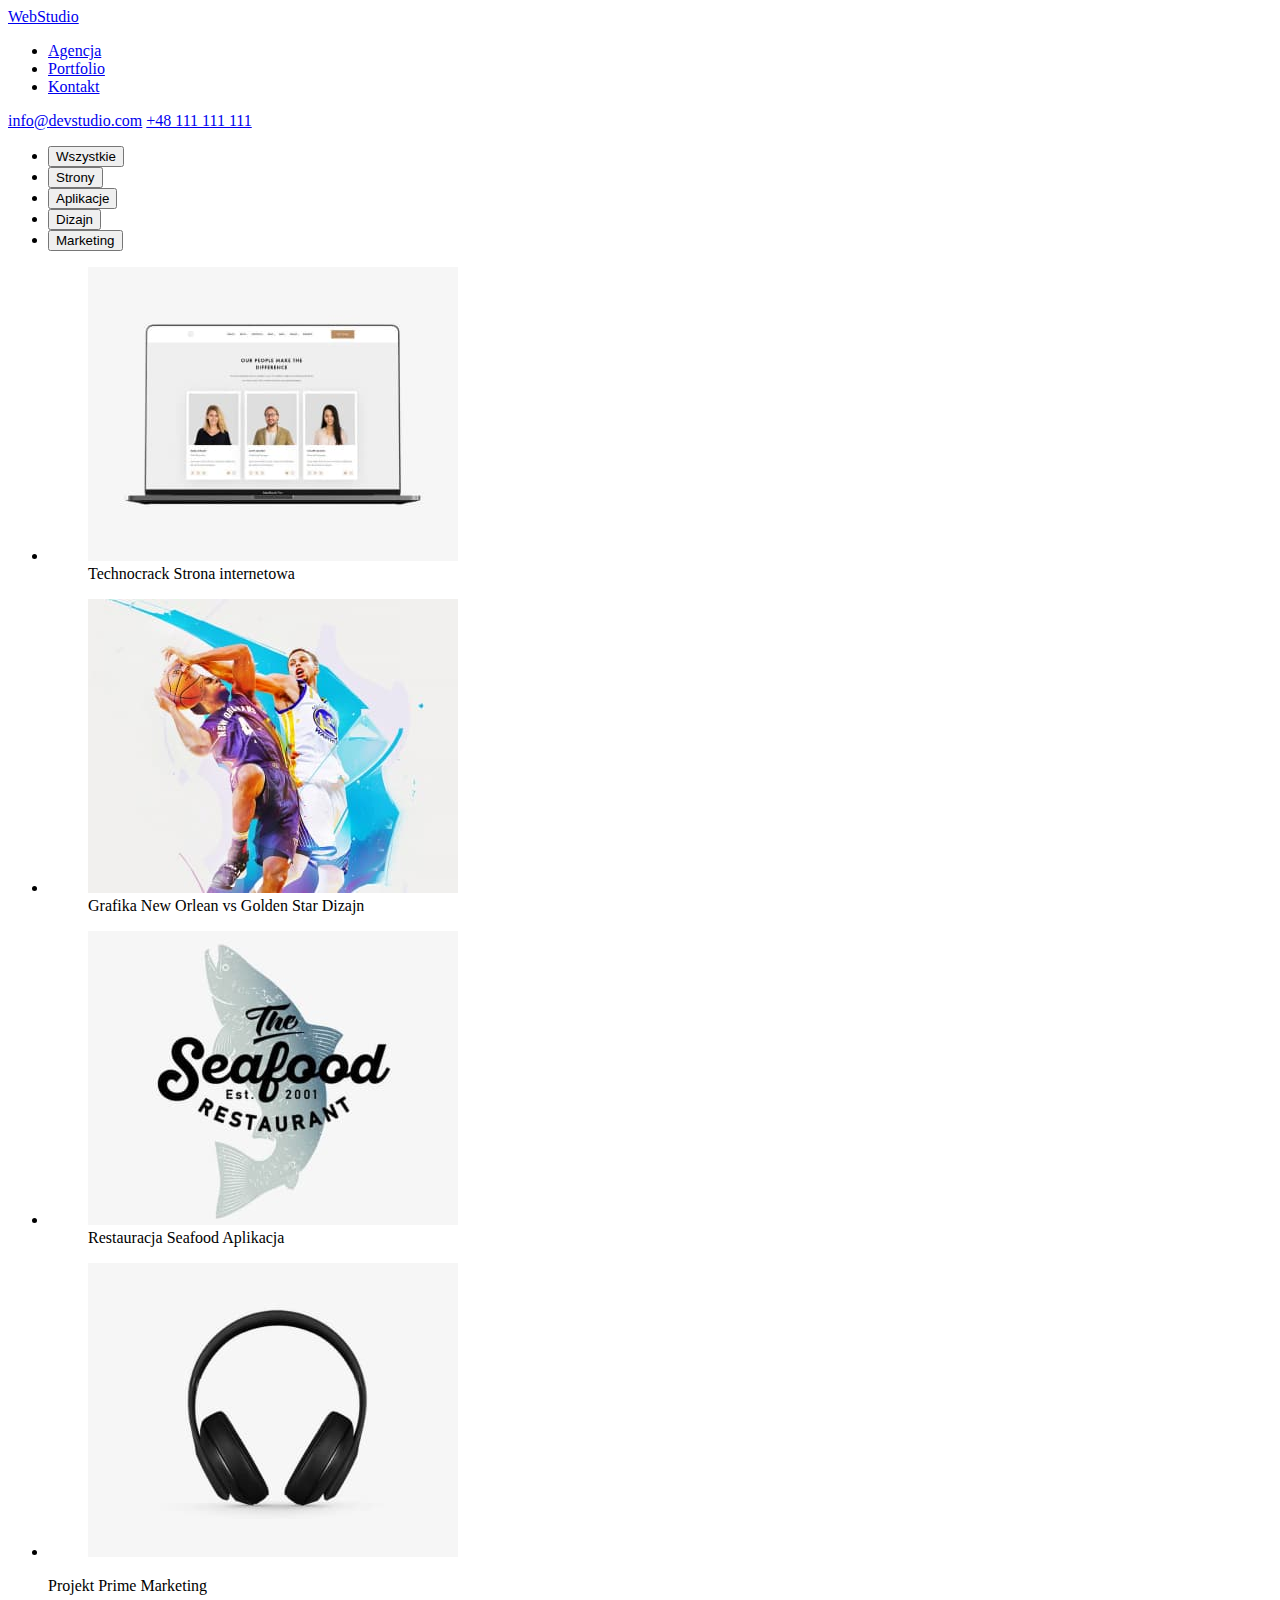
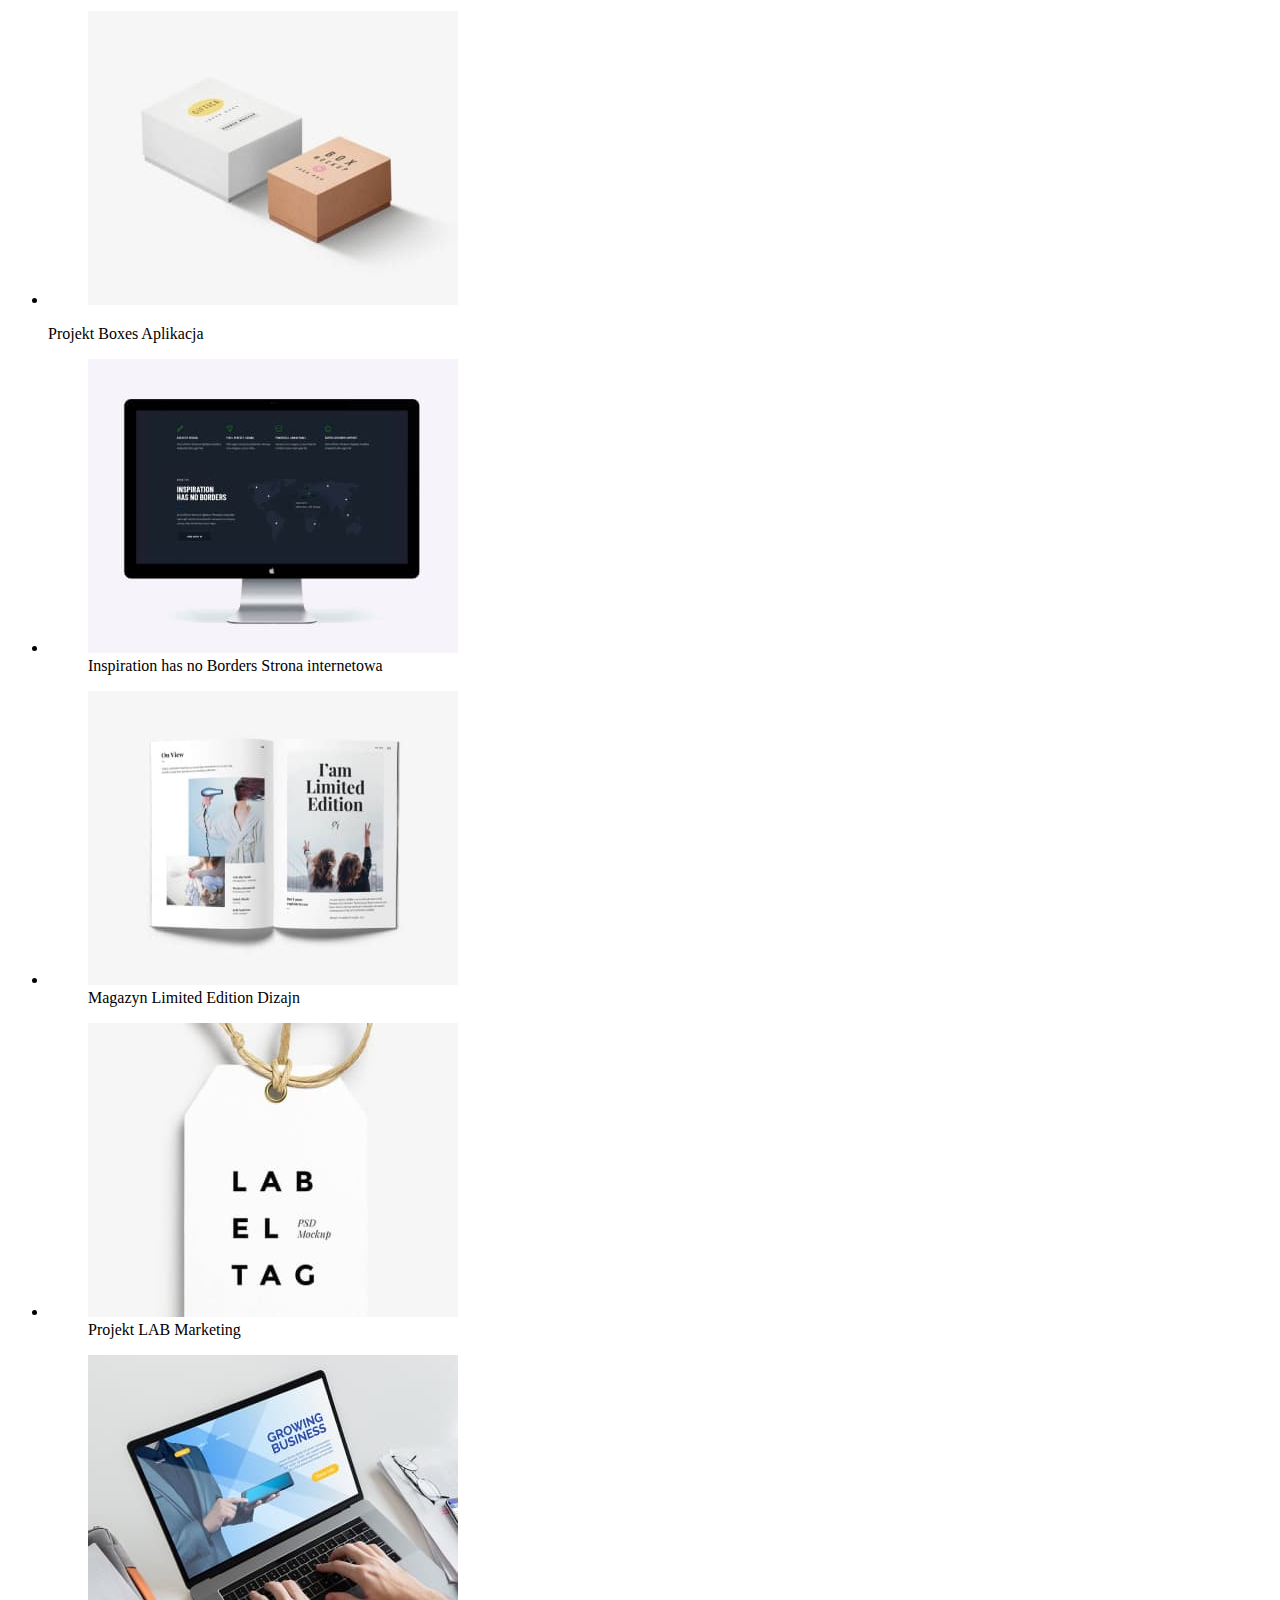
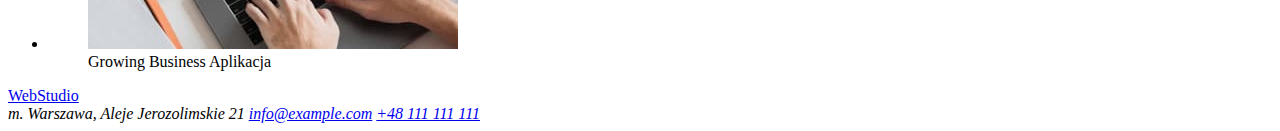
==== portfolio.html @ 3d3dbe0a "Update portfolio.html" ====
<!DOCTYPE html>
<html lang="pl">
    <head>
        <meta charset="utf-8" />
        <title>WebStudio</title>
    </head>
    <body>
        <header>
            <a href="studio.html">WebStudio</a>
            <nav>
                <ul>
                    <li><a href="#">Agencja</a></li>
                    <li><a href="portfolio.html">Portfolio</a></li>
                    <li><a href="#">Kontakt</a></li>
                </ul>
            </nav>
            <a href="mailto:info@devstudio.com">info@devstudio.com</a>
            <a href="tel:48111111111">+48 111 111 111</a>
        </header>
        <main>
            <section>
                <ul>
                    <li>
                        <button type="button">Wszystkie</button>
                    </li>
                    <li>
                        <button type="button">Strony</button>
                    </li>
                    <li>
                        <button type="button">Aplikacje</button>
                    </li>
                    <li>
                        <button type="button">Dizajn</button>
                    </li>
                    <li>
                        <button type="button">Marketing</button>
                    </li>
                </ul>
            </section>
            <section>
                <ul>
                    <li>
                        <figure>
                            <img
                                src="main/images/technocrack.jpg"
                                alt="laptop with an open website"
                                width="370px"
                                height="294px"
                            />
                            <figcaption>
                                <span>Technocrack</span>
                                <span>Strona internetowa</span>
                            </figcaption>
                        </figure>
                    </li>
                    <li>
                        <figure>
                            <img
                                src="main/images/new-orlean.jpg"
                                alt="two men playing basketball"
                                width="370px"
                                height="294px"
                            />
                            <figcaption>
                                <span>Grafika New Orlean vs Golden Star</span>
                                <span>Dizajn</span>
                            </figcaption>
                        </figure>
                    </li>
                    <li>
                        <figure>
                            <img
                                src="main/images/restaurant-seafood.jpg"
                                alt="logo with fish of seafood restaurant"
                                width="370px"
                                height="294px"
                            />
                            <figcaption>
                                <span>Restauracja Seafood</span>
                                <span>Aplikacja</span>
                            </figcaption>
                        </figure>
                    </li>
                    <li>
                        <figure>
                            <img
                                src="main/images/project-prime.jpg"
                                alt="earphones"
                                width="370px"
                                height="294px"
                            />
                        </figure>
                        <figcaption>
                            <span>Projekt Prime</span>
                            <span>Marketing</span>
                        </figcaption>
                    </li>
                    <li>
                        <figure>
                            <img
                                src="main/images/project-boxes.jpg"
                                alt="smaller and larger box"
                                width="370px"
                                height="294px"
                            />
                        </figure>
                        <figcaption>
                            <span>Projekt Boxes</span>
                            <span>Aplikacja</span>
                        </figcaption>
                    </li>
                    <li>
                        <figure>
                            <img
                                src="main/images/inspiration.jpg"
                                alt="computer monitor with an open web page"
                                width="370px"
                                height="294px"
                            />
                            <figcaption>
                                <span>Inspiration has no Borders</span>
                                <span>Strona internetowa</span>
                            </figcaption>
                        </figure>
                    </li>
                    <li>
                        <figure>
                            <img
                                src="main/images/magazine.jpg"
                                alt="newspaper of the limited edition"
                                width="370px"
                                height="294px"
                            />
                            <figcaption>
                                <span>Magazyn Limited Edition</span>
                                <span>Dizajn</span>
                            </figcaption>
                        </figure>
                    </li>
                    <li>
                        <figure>
                            <img
                                src="main/images/project-lab.jpg"
                                alt="paper pendant with a string"
                                width="370px"
                                height="294px"
                            />
                            <figcaption>
                                <span>Projekt LAB</span>
                                <span>Marketing</span>
                            </figcaption>
                        </figure>
                    </li>
                    <li>
                        <figure>
                            <img
                                src="main/images/growing-business.jpg"
                                alt="fingers typing on laptop keyboard"
                                width="370px"
                                height="294px"
                            />
                            <figcaption>
                                <span>Growing Business</span>
                                <span>Aplikacja</span>
                            </figcaption>
                        </figure>
                    </li>
                </ul>
            </section>
        </main>
        <footer>
            <a href="studio.html">WebStudio</a>
            <address>
                <span>m. Warszawa, Aleje Jerozolimskie 21</span>
                <a href="mailto:info@example.com">info@example.com</a>
                <a href="tel:48111111111">+48 111 111 111</a>
            </address>
        </footer>
    </body>
</html>
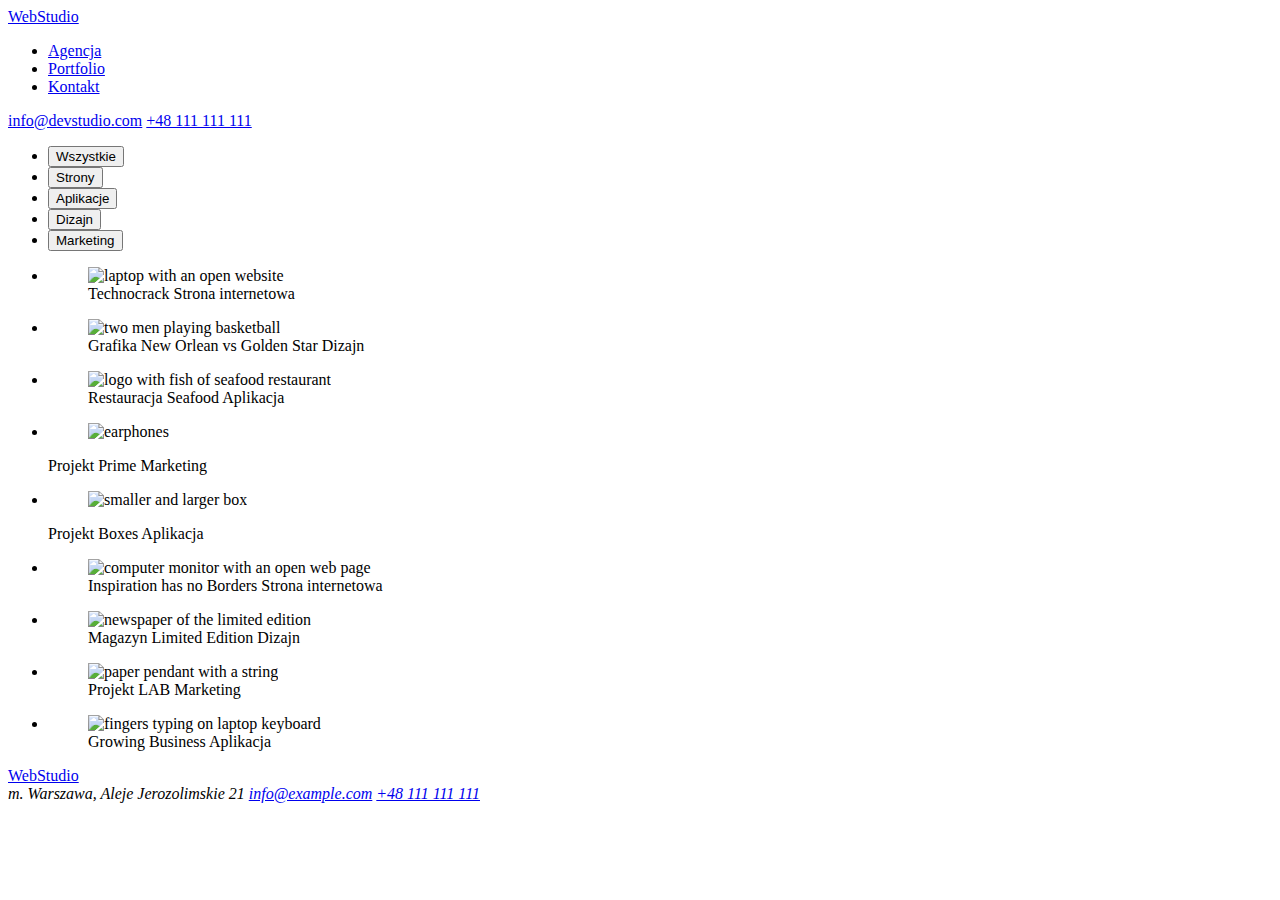
==== commit 5d7726e8: "I made a correction in src" ====
--- a/portfolio.html
+++ b/portfolio.html
@@ -42,7 +42,7 @@
                     <li>
                         <figure>
                             <img
-                                src="main/images/technocrack.jpg"
+                                src="./images/technocrack.jpg"
                                 alt="laptop with an open website"
                                 width="370px"
                                 height="294px"
@@ -56,7 +56,7 @@
                     <li>
                         <figure>
                             <img
-                                src="main/images/new-orlean.jpg"
+                                src="./images/new-orlean.jpg"
                                 alt="two men playing basketball"
                                 width="370px"
                                 height="294px"
@@ -70,7 +70,7 @@
                     <li>
                         <figure>
                             <img
-                                src="main/images/restaurant-seafood.jpg"
+                                src="./images/restaurant-seafood.jpg"
                                 alt="logo with fish of seafood restaurant"
                                 width="370px"
                                 height="294px"
@@ -84,7 +84,7 @@
                     <li>
                         <figure>
                             <img
-                                src="main/images/project-prime.jpg"
+                                src="./images/project-prime.jpg"
                                 alt="earphones"
                                 width="370px"
                                 height="294px"
@@ -98,7 +98,7 @@
                     <li>
                         <figure>
                             <img
-                                src="main/images/project-boxes.jpg"
+                                src="./images/project-boxes.jpg"
                                 alt="smaller and larger box"
                                 width="370px"
                                 height="294px"
@@ -112,7 +112,7 @@
                     <li>
                         <figure>
                             <img
-                                src="main/images/inspiration.jpg"
+                                src="./images/inspiration.jpg"
                                 alt="computer monitor with an open web page"
                                 width="370px"
                                 height="294px"
@@ -126,7 +126,7 @@
                     <li>
                         <figure>
                             <img
-                                src="main/images/magazine.jpg"
+                                src="./images/magazine.jpg"
                                 alt="newspaper of the limited edition"
                                 width="370px"
                                 height="294px"
@@ -140,7 +140,7 @@
                     <li>
                         <figure>
                             <img
-                                src="main/images/project-lab.jpg"
+                                src="./images/project-lab.jpg"
                                 alt="paper pendant with a string"
                                 width="370px"
                                 height="294px"
@@ -154,7 +154,7 @@
                     <li>
                         <figure>
                             <img
-                                src="main/images/growing-business.jpg"
+                                src="./images/growing-business.jpg"
                                 alt="fingers typing on laptop keyboard"
                                 width="370px"
                                 height="294px"
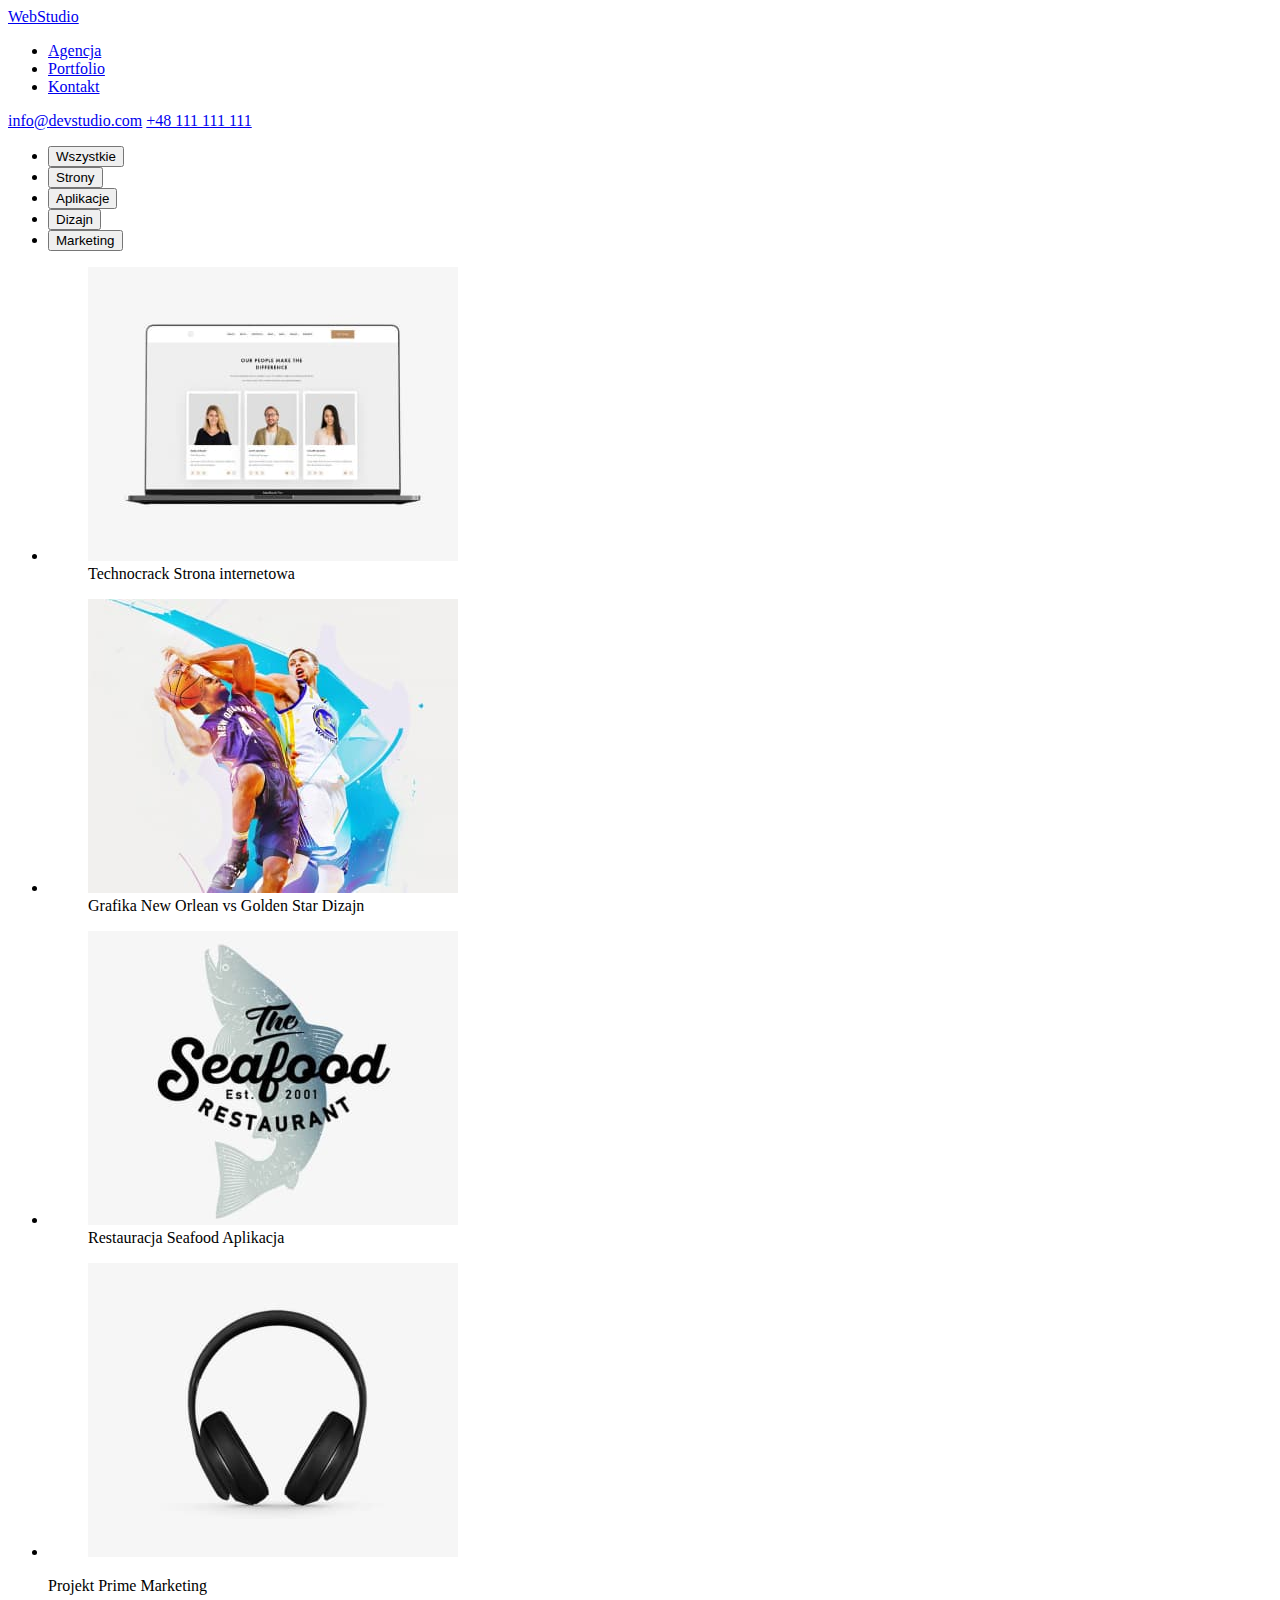
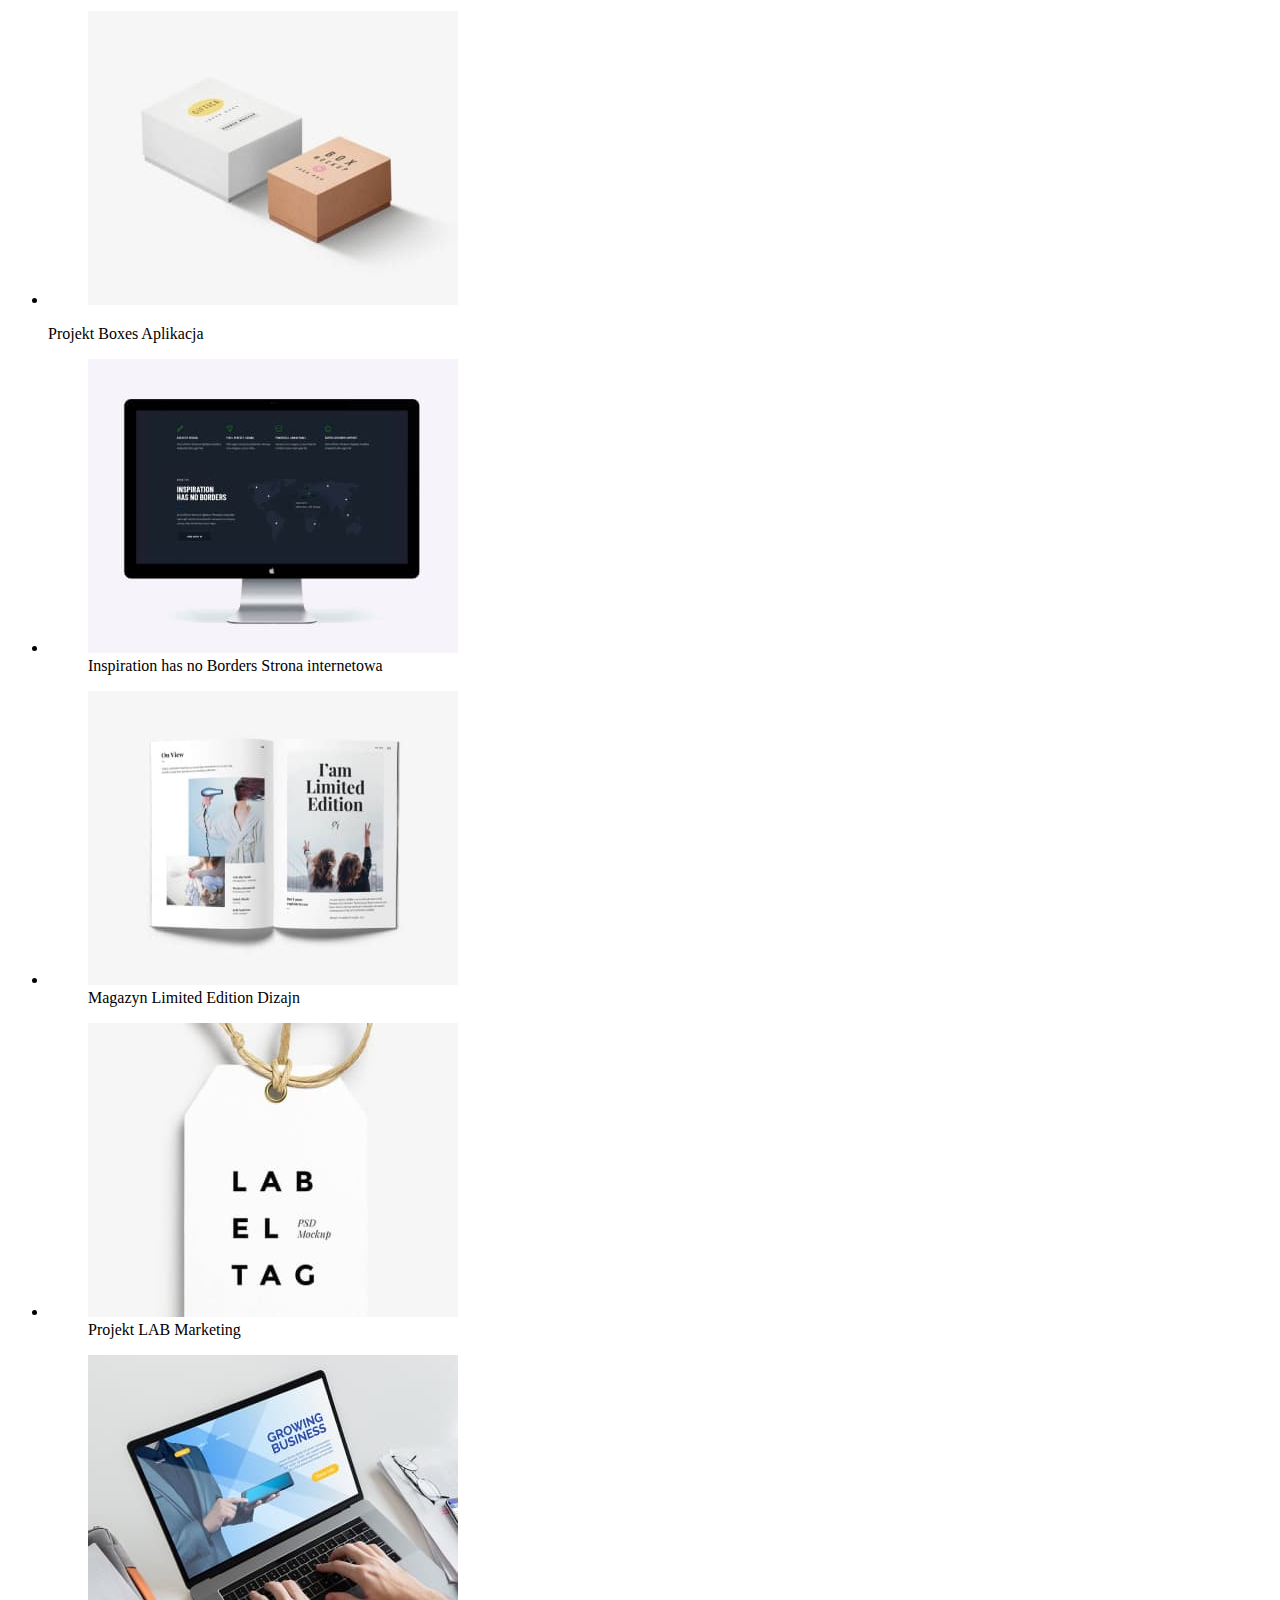
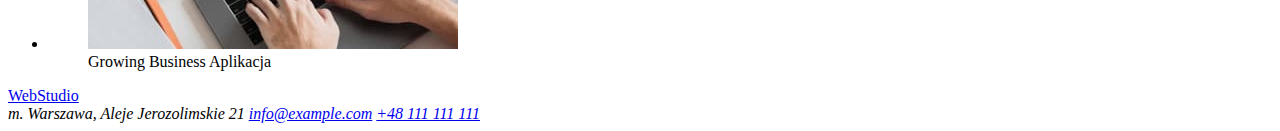
==== commit 253aa88f: "I've changed a name of html" ====
--- a/portfolio.html
+++ b/portfolio.html
@@ -6,7 +6,7 @@
     </head>
     <body>
         <header>
-            <a href="studio.html">WebStudio</a>
+            <a href="index.html">WebStudio</a>
             <nav>
                 <ul>
                     <li><a href="#">Agencja</a></li>
@@ -169,7 +169,7 @@
             </section>
         </main>
         <footer>
-            <a href="studio.html">WebStudio</a>
+            <a href="index.html">WebStudio</a>
             <address>
                 <span>m. Warszawa, Aleje Jerozolimskie 21</span>
                 <a href="mailto:info@example.com">info@example.com</a>
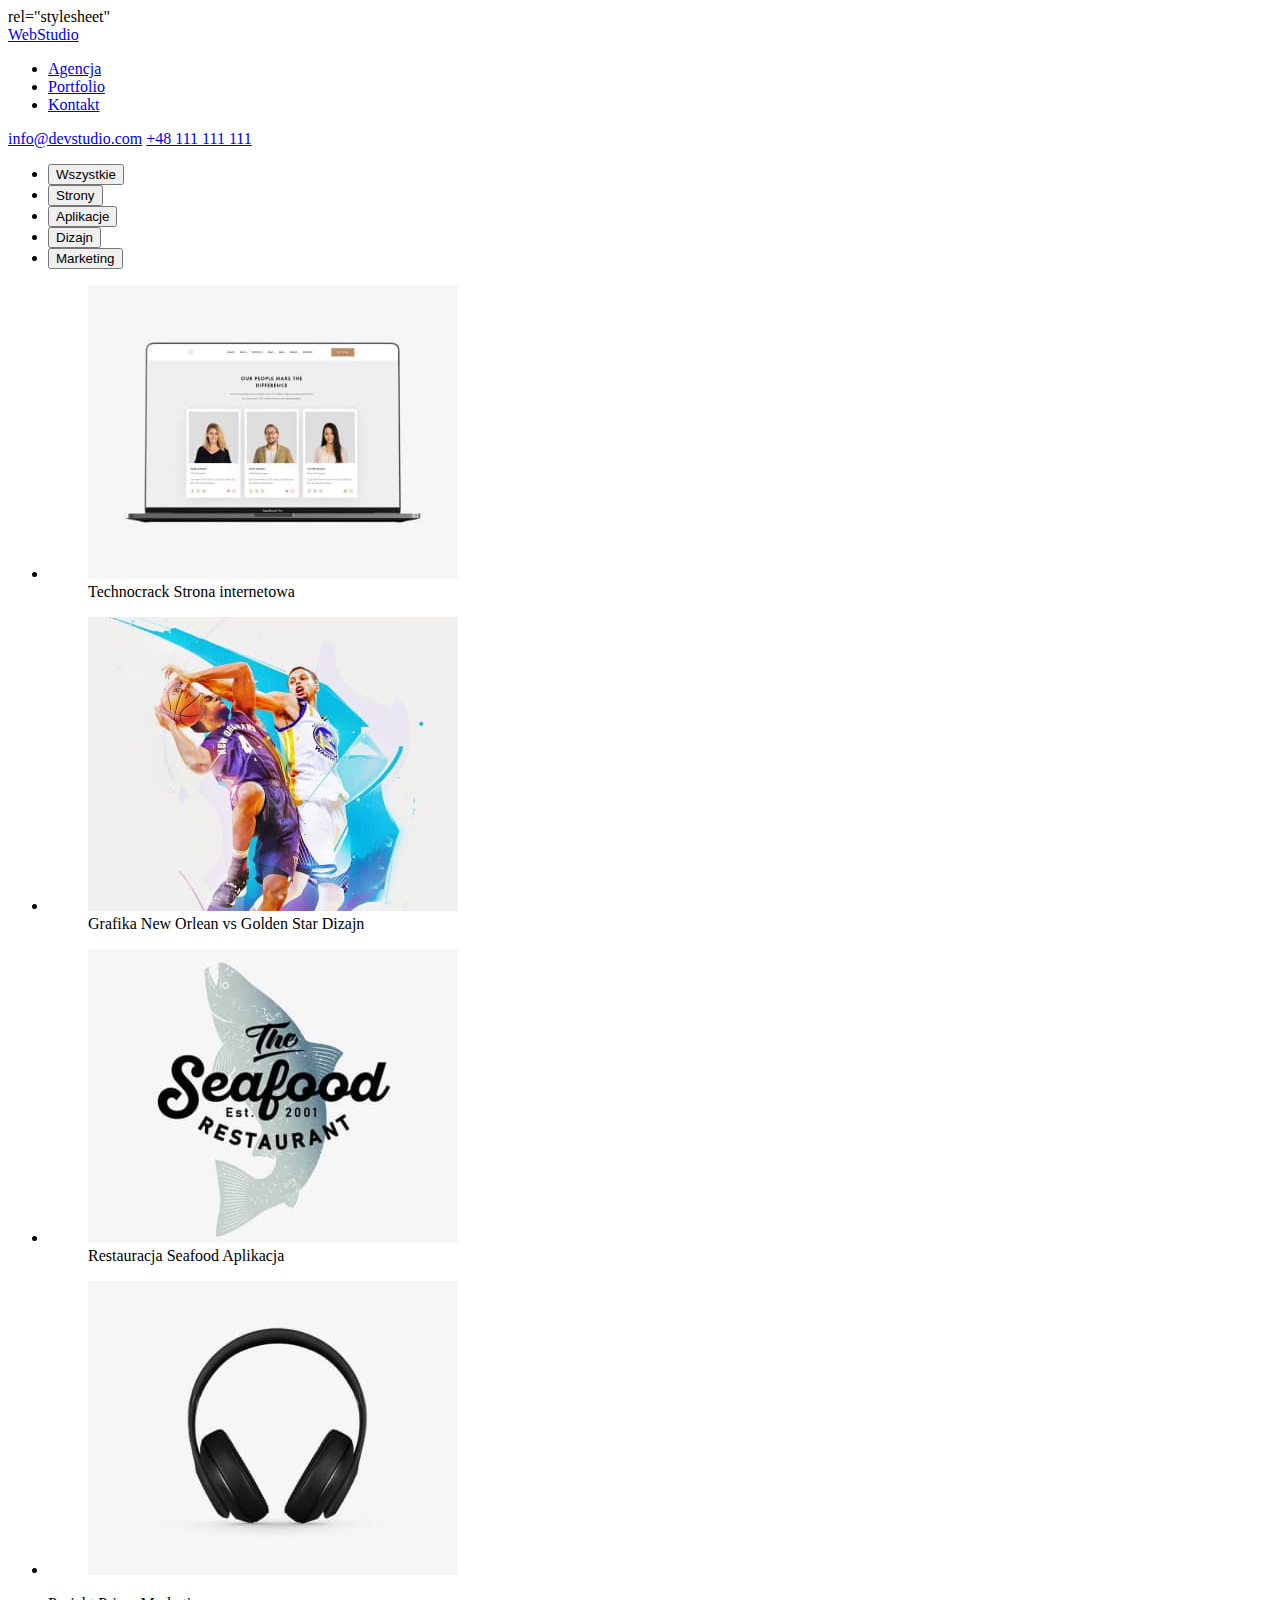
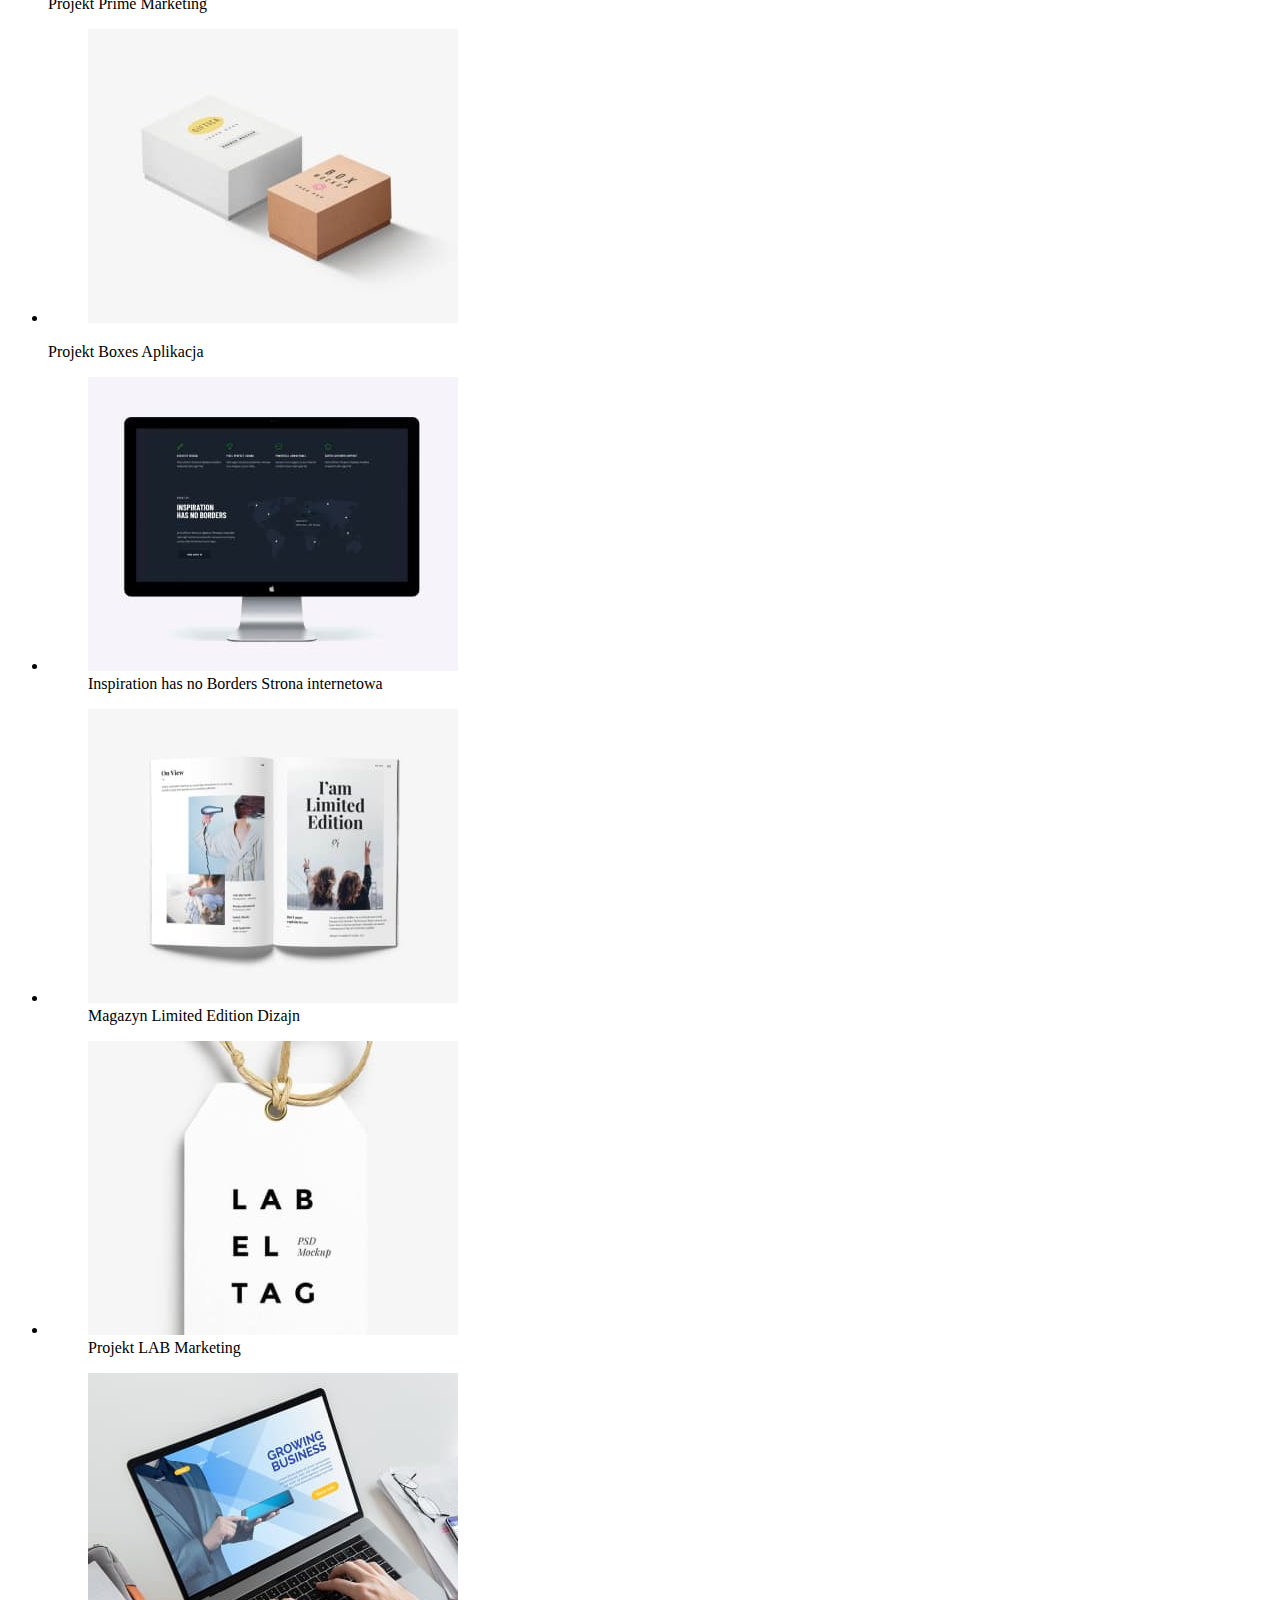
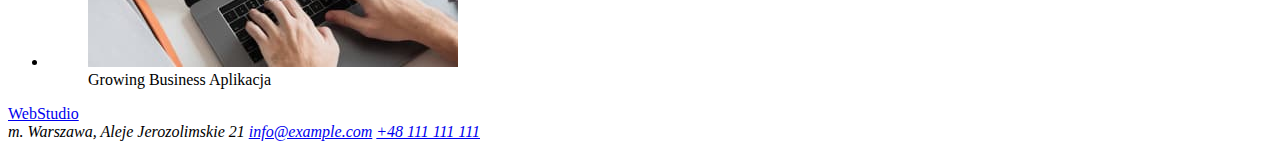
==== commit 3f63524c: "Added classes" ====
--- a/portfolio.html
+++ b/portfolio.html
@@ -3,10 +3,17 @@
     <head>
         <meta charset="utf-8" />
         <title>WebStudio</title>
+        <link rel="stylesheet" href="./css/styles.css" type="text/css" />
+        <link rel="preconnect" href="https://fonts.googleapis.com" />
+        <link rel="preconnect" href="https://fonts.gstatic.com" crossorigin />
+        <link
+            href="https://fonts.googleapis.com/css2?family=Raleway:wght@700&family=Roboto&display=swap"
+        />
+        rel="stylesheet"
     </head>
     <body>
         <header>
-            <a href="index.html">WebStudio</a>
+            <a href="#">WebStudio</a>
             <nav>
                 <ul>
                     <li><a href="#">Agencja</a></li>
@@ -169,7 +176,7 @@
             </section>
         </main>
         <footer>
-            <a href="index.html">WebStudio</a>
+            <a href="#">WebStudio</a>
             <address>
                 <span>m. Warszawa, Aleje Jerozolimskie 21</span>
                 <a href="mailto:info@example.com">info@example.com</a>
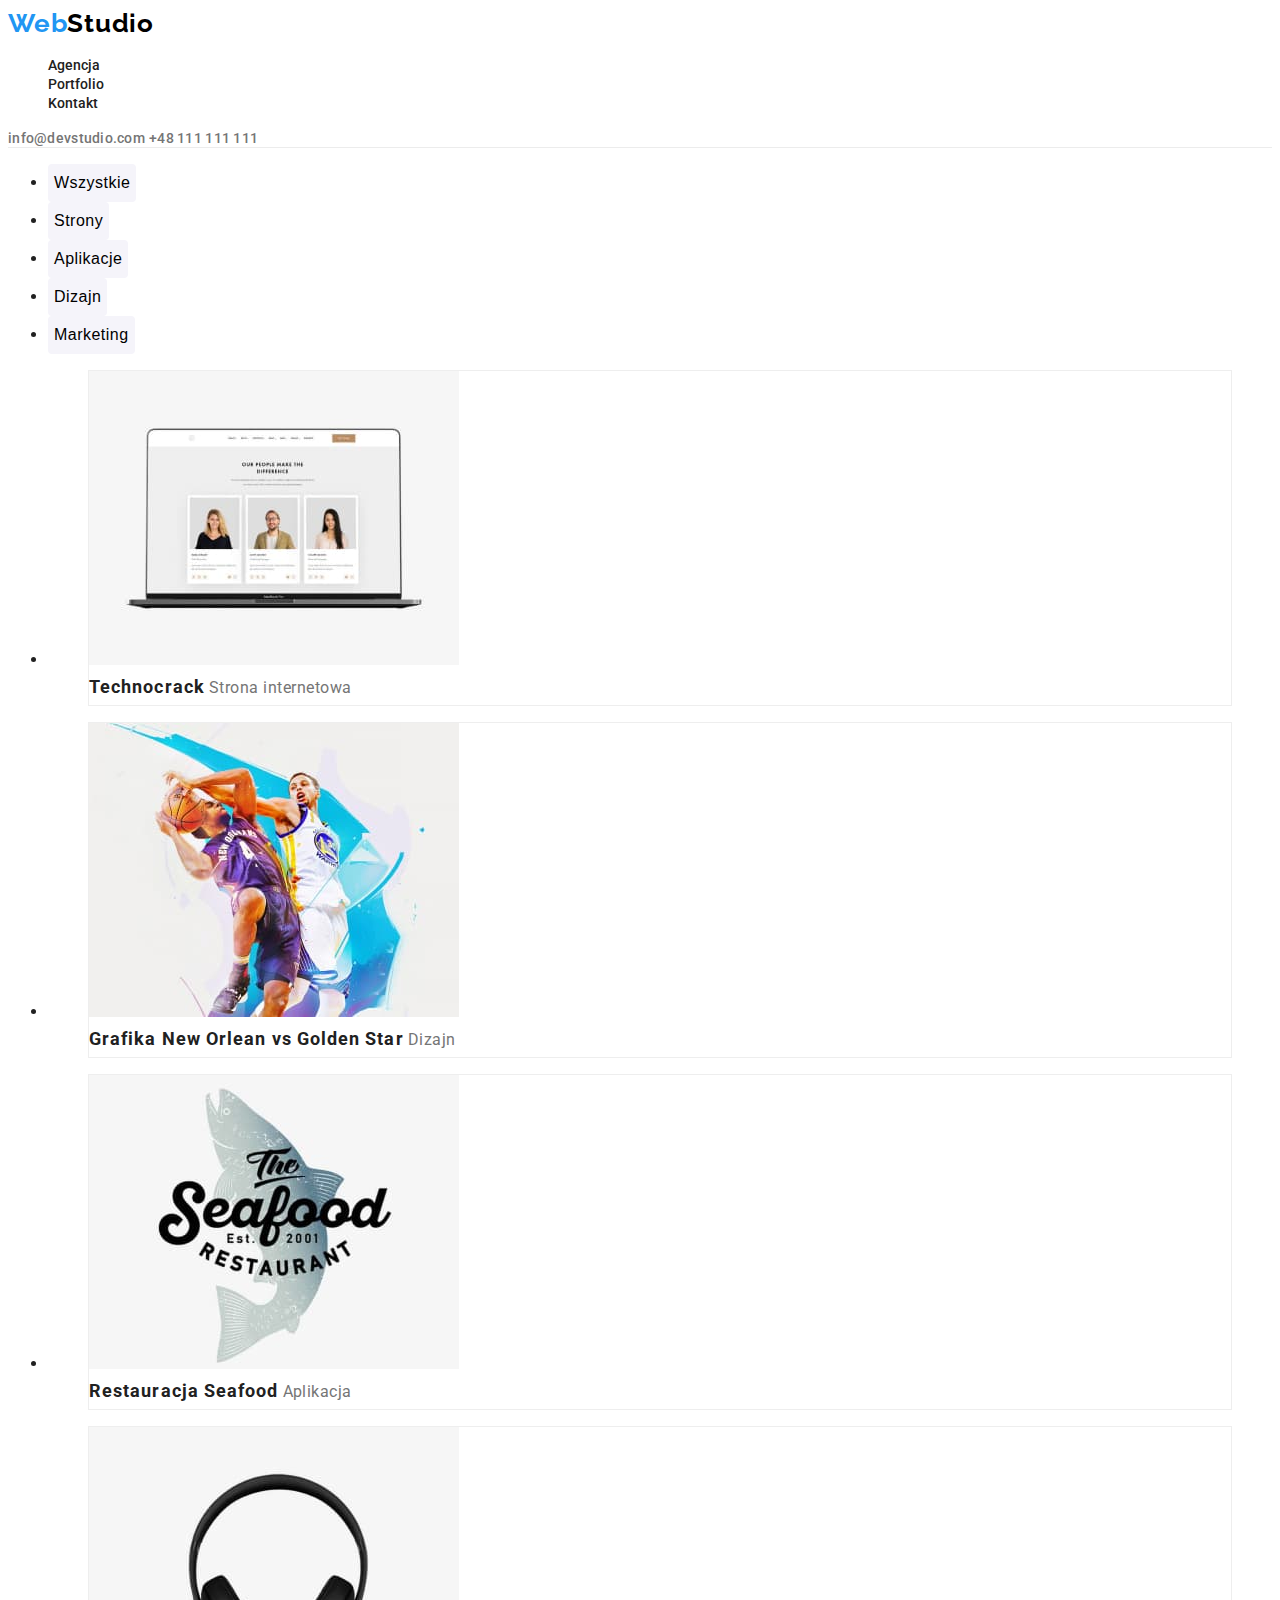
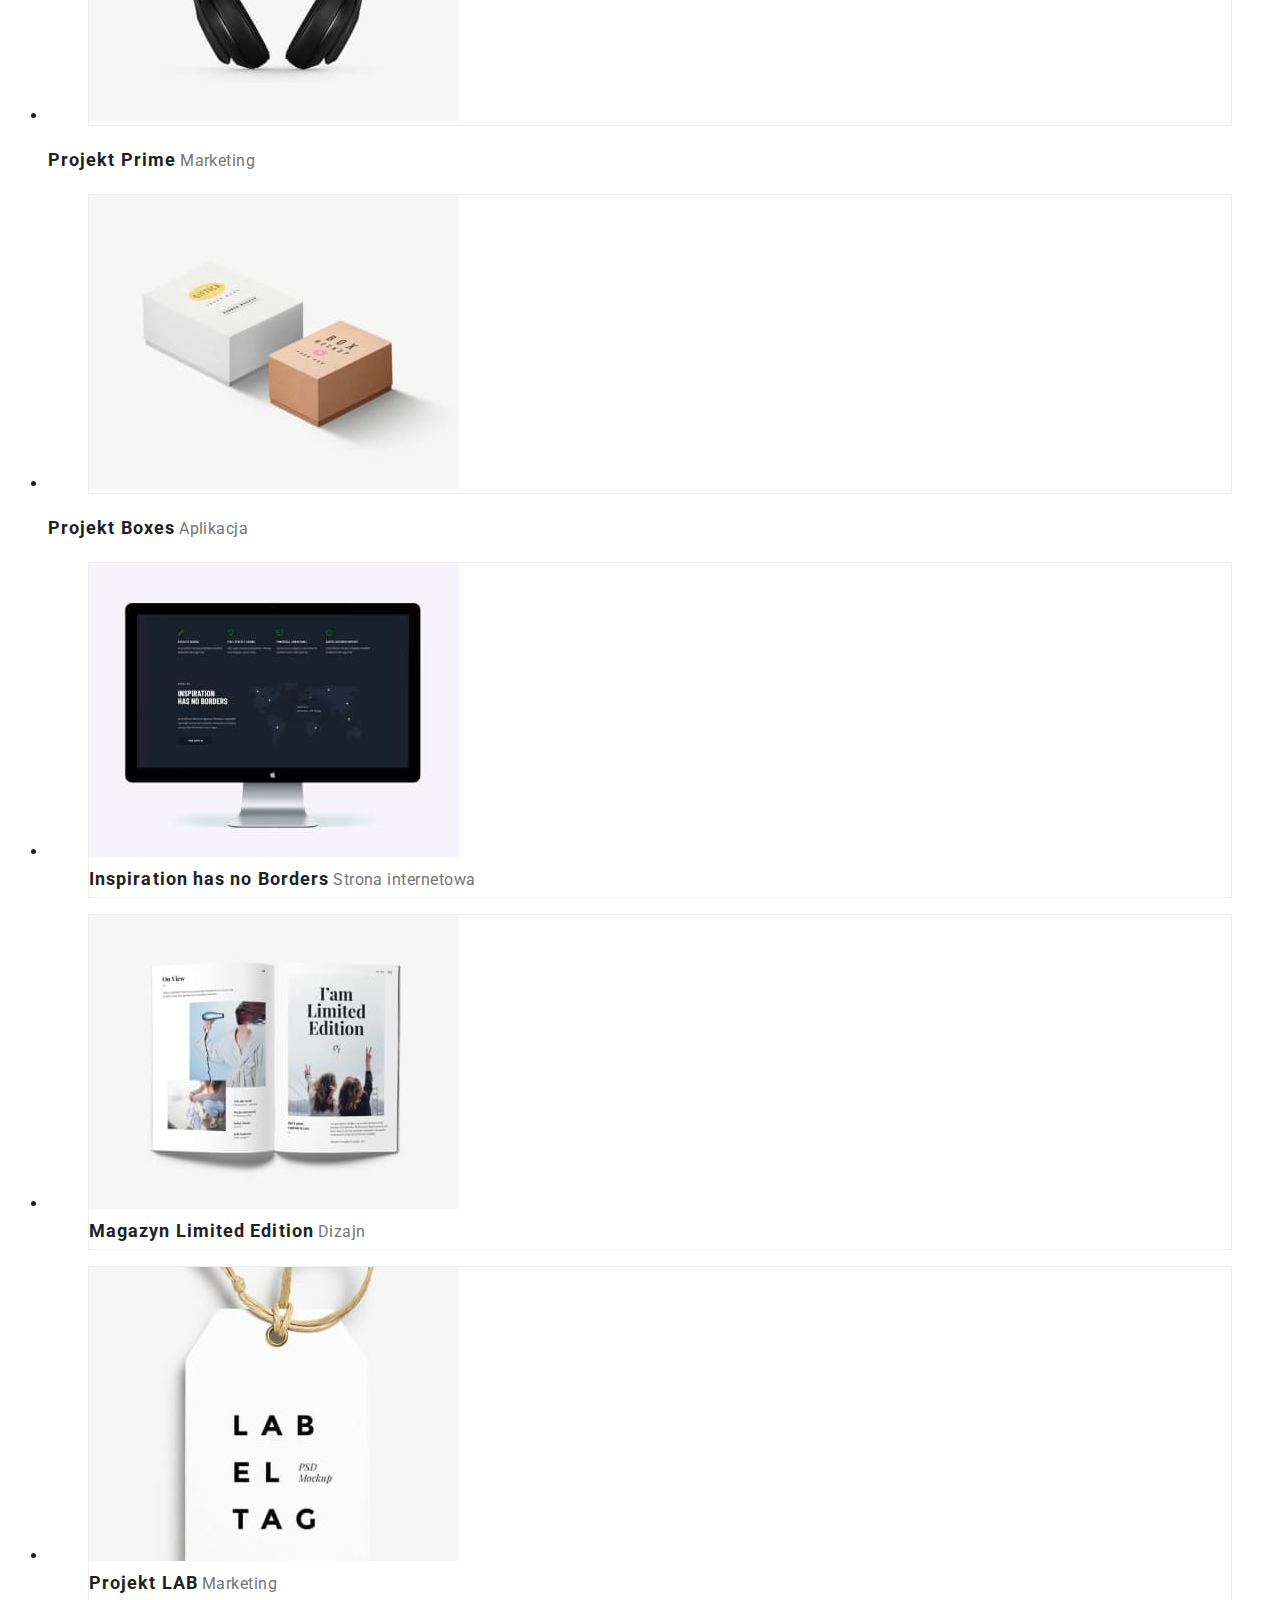
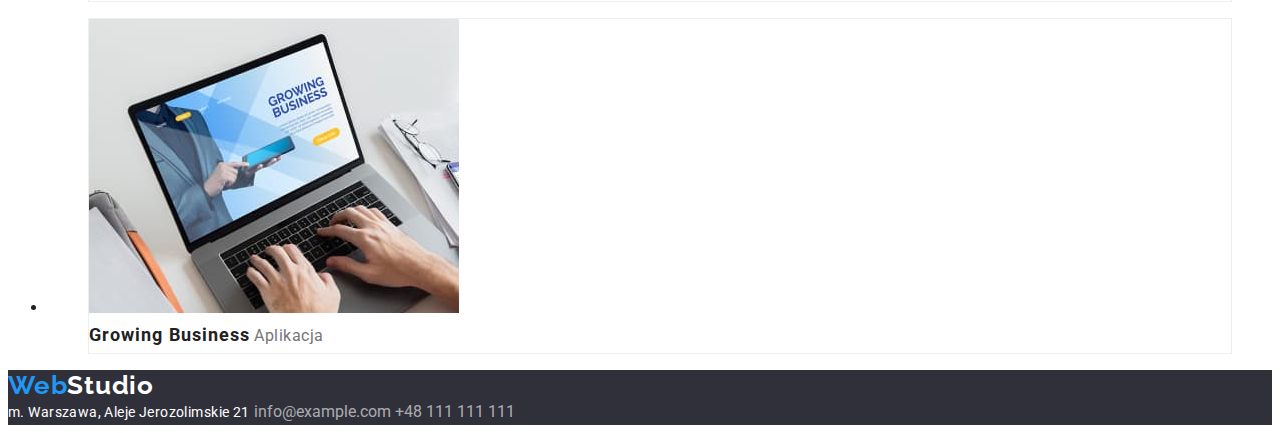
==== commit cf739da7: "Added classes in portfolio.html" ====
--- a/portfolio.html
+++ b/portfolio.html
@@ -7,47 +7,63 @@
         <link rel="preconnect" href="https://fonts.googleapis.com" />
         <link rel="preconnect" href="https://fonts.gstatic.com" crossorigin />
         <link
-            href="https://fonts.googleapis.com/css2?family=Raleway:wght@700&family=Roboto&display=swap"
+        href="https://fonts.googleapis.com/css2?family=Raleway:wght@700&family=Roboto:wght@400;500;700;900&display=swap"
+        rel="stylesheet"
         />
-        rel="stylesheet"
     </head>
     <body>
-        <header>
-            <a href="#">WebStudio</a>
+        <header class="header">
+            <a class="logo" href="index.html" title="Strona główna"
+                ><span class="logo-color">Web</span>Studio</a
+            >
             <nav>
                 <ul>
-                    <li><a href="#">Agencja</a></li>
-                    <li><a href="portfolio.html">Portfolio</a></li>
-                    <li><a href="#">Kontakt</a></li>
+                    <li>
+                        <a class="nav-link" href="index.html">Agencja</a>
+                    </li>
+                    <li>
+                        <a a class="nav-link" href="portfolio.html"
+                            >Portfolio</a
+                        >
+                    </li>
+                    <li>
+                        <a a class="nav-link" href="#">Kontakt</a>
+                    </li>
                 </ul>
             </nav>
-            <a href="mailto:info@devstudio.com">info@devstudio.com</a>
-            <a href="tel:48111111111">+48 111 111 111</a>
+            <div>
+                <a class="contact-link" href="mailto:info@devstudio.com"
+                    >info@devstudio.com</a
+                >
+                <a class="contact-link" href="tel:48111111111"
+                    >+48 111 111 111</a
+                >
+            </div>
         </header>
         <main>
             <section>
                 <ul>
                     <li>
-                        <button type="button">Wszystkie</button>
-                    </li>
-                    <li>
-                        <button type="button">Strony</button>
-                    </li>
-                    <li>
-                        <button type="button">Aplikacje</button>
-                    </li>
-                    <li>
-                        <button type="button">Dizajn</button>
-                    </li>
-                    <li>
-                        <button type="button">Marketing</button>
+                        <button type="button" class="filter-button">Wszystkie</button>
+                    </li>
+                    <li>
+                        <button type="button" class="filter-button">Strony</button>
+                    </li>
+                    <li>
+                        <button type="button" class="filter-button">Aplikacje</button>
+                    </li>
+                    <li>
+                        <button type="button" class="filter-button">Dizajn</button>
+                    </li>
+                    <li>
+                        <button type="button" class="filter-button">Marketing</button>
                     </li>
                 </ul>
             </section>
             <section>
                 <ul>
                     <li>
-                        <figure>
+                        <figure class="photo-border">
                             <img
                                 src="./images/technocrack.jpg"
                                 alt="laptop with an open website"
@@ -55,13 +71,13 @@
                                 height="294px"
                             />
                             <figcaption>
-                                <span>Technocrack</span>
-                                <span>Strona internetowa</span>
-                            </figcaption>
-                        </figure>
-                    </li>
-                    <li>
-                        <figure>
+                                <span class="photo-title">Technocrack</span>
+                                <span class="photo-description">Strona internetowa</span>
+                            </figcaption>
+                        </figure>
+                    </li>
+                    <li>
+                        <figure class="photo-border">
                             <img
                                 src="./images/new-orlean.jpg"
                                 alt="two men playing basketball"
@@ -69,13 +85,13 @@
                                 height="294px"
                             />
                             <figcaption>
-                                <span>Grafika New Orlean vs Golden Star</span>
-                                <span>Dizajn</span>
-                            </figcaption>
-                        </figure>
-                    </li>
-                    <li>
-                        <figure>
+                                <span class="photo-title">Grafika New Orlean vs Golden Star</span>
+                                <span class="photo-description">Dizajn</span>
+                            </figcaption>
+                        </figure>
+                    </li>
+                    <li>
+                        <figure class="photo-border">
                             <img
                                 src="./images/restaurant-seafood.jpg"
                                 alt="logo with fish of seafood restaurant"
@@ -83,13 +99,13 @@
                                 height="294px"
                             />
                             <figcaption>
-                                <span>Restauracja Seafood</span>
-                                <span>Aplikacja</span>
-                            </figcaption>
-                        </figure>
-                    </li>
-                    <li>
-                        <figure>
+                                <span class="photo-title">Restauracja Seafood</span>
+                                <span class="photo-description">Aplikacja</span>
+                            </figcaption>
+                        </figure>
+                    </li>
+                    <li>
+                        <figure class="photo-border">
                             <img
                                 src="./images/project-prime.jpg"
                                 alt="earphones"
@@ -98,12 +114,12 @@
                             />
                         </figure>
                         <figcaption>
-                            <span>Projekt Prime</span>
-                            <span>Marketing</span>
+                            <span class="photo-title">Projekt Prime</span>
+                            <span class="photo-description">Marketing</span>
                         </figcaption>
                     </li>
                     <li>
-                        <figure>
+                        <figure class="photo-border">
                             <img
                                 src="./images/project-boxes.jpg"
                                 alt="smaller and larger box"
@@ -112,12 +128,12 @@
                             />
                         </figure>
                         <figcaption>
-                            <span>Projekt Boxes</span>
-                            <span>Aplikacja</span>
+                            <span class="photo-title">Projekt Boxes</span>
+                            <span class="photo-description">Aplikacja</span>
                         </figcaption>
                     </li>
                     <li>
-                        <figure>
+                        <figure class="photo-border">
                             <img
                                 src="./images/inspiration.jpg"
                                 alt="computer monitor with an open web page"
@@ -125,13 +141,13 @@
                                 height="294px"
                             />
                             <figcaption>
-                                <span>Inspiration has no Borders</span>
-                                <span>Strona internetowa</span>
-                            </figcaption>
-                        </figure>
-                    </li>
-                    <li>
-                        <figure>
+                                <span class="photo-title">Inspiration has no Borders</span>
+                                <span class="photo-description">Strona internetowa</span>
+                            </figcaption>
+                        </figure>
+                    </li>
+                    <li>
+                        <figure class="photo-border">
                             <img
                                 src="./images/magazine.jpg"
                                 alt="newspaper of the limited edition"
@@ -139,13 +155,13 @@
                                 height="294px"
                             />
                             <figcaption>
-                                <span>Magazyn Limited Edition</span>
-                                <span>Dizajn</span>
-                            </figcaption>
-                        </figure>
-                    </li>
-                    <li>
-                        <figure>
+                                <span class="photo-title">Magazyn Limited Edition</span>
+                                <span class="photo-description">Dizajn</span>
+                            </figcaption>
+                        </figure>
+                    </li>
+                    <li>
+                        <figure class="photo-border">
                             <img
                                 src="./images/project-lab.jpg"
                                 alt="paper pendant with a string"
@@ -153,13 +169,13 @@
                                 height="294px"
                             />
                             <figcaption>
-                                <span>Projekt LAB</span>
-                                <span>Marketing</span>
-                            </figcaption>
-                        </figure>
-                    </li>
-                    <li>
-                        <figure>
+                                <span class="photo-title">Projekt LAB</span>
+                                <span class="photo-description">Marketing</span>
+                            </figcaption>
+                        </figure>
+                    </li>
+                    <li>
+                        <figure class="photo-border">
                             <img
                                 src="./images/growing-business.jpg"
                                 alt="fingers typing on laptop keyboard"
@@ -167,20 +183,28 @@
                                 height="294px"
                             />
                             <figcaption>
-                                <span>Growing Business</span>
-                                <span>Aplikacja</span>
+                                <span class="photo-title">Growing Business</span>
+                                <span class="photo-description">Aplikacja</span>
                             </figcaption>
                         </figure>
                     </li>
                 </ul>
             </section>
         </main>
-        <footer>
-            <a href="#">WebStudio</a>
+        <footer class="footer">
+            <a class="logo-footer" href="index.html" title="Strona główna"
+                ><span class="logo-color">Web</span>Studio</a
+            >
             <address>
-                <span>m. Warszawa, Aleje Jerozolimskie 21</span>
-                <a href="mailto:info@example.com">info@example.com</a>
-                <a href="tel:48111111111">+48 111 111 111</a>
+                <span class="footer-address"
+                    >m. Warszawa, Aleje Jerozolimskie 21</span
+                >
+                <a class="address-link" href="mailto:info@example.com"
+                    >info@example.com</a
+                >
+                <a class="address-link" href="tel:48111111111"
+                    >+48 111 111 111</a
+                >
             </address>
         </footer>
     </body>
--- a/css/styles.css
+++ b/css/styles.css
@@ -0,0 +1,236 @@
+/* MAIN COLORS-COMMON*/
+:root {
+    /* Text colors */
+    --brand-color-black: #212121;
+    --brand-color-grey: #757575;
+    --brand-color-white: #fff;
+    --brand-color-blue: #2196f3;
+    /* Background colors */
+    --brand-background-light: #e5e5e5;
+    --brand-background-dark: #2f303a;
+    --brand-background-white: var(--brand-color-white);
+}
+
+/* BODY-COMMON */
+body {
+    font-family: 'Roboto', sans-serif;
+    color: var(--brand-color-black);
+}
+
+/* HEADER-COMMON */
+.header {
+    color: var(--brand-background-white);
+    border-bottom: 1px solid #ececec;
+}
+
+.logo {
+    font-family: 'Raleway', sans-serif;
+    font-weight: 700;
+    font-size: 26px;
+    line-height: 1.2;
+    letter-spacing: 0.03em;
+    text-decoration: none;
+    color: #000;
+}
+
+.logo-color {
+    color: var(--brand-color-blue);
+}
+
+.nav-link {
+    text-decoration: none;
+    font-size: 14px;
+    font-weight: 500;
+    line-height: 1.1;
+    color: var(--brand-color-black);
+}
+
+.nav-link:is(:hover, :focus, :active) {
+    color: var(--brand-color-blue);
+}
+
+.contact-link {
+    font-size: 14px;
+    line-height: 1.1;
+    font-weight: 500;
+    letter-spacing: 0.02em;
+    color: var(--brand-color-grey);
+    text-decoration: none;
+}
+
+.contact-link a:is(:hover, :focus, :active) {
+    color: var(--brand-color-blue);
+}
+
+/*INDEX.HTML*/
+
+.section-title {
+    font-size: 36px;
+    line-height: 1.2;
+    font-weight: 700;
+}
+
+/* Section main*/
+
+.top-background {
+    background-color: var(--brand-background-dark);
+    text-align: center;
+}
+
+.top-title {
+    color: var(--brand-color-white);
+    font-weight: 900;
+    font-size: 44px;
+    line-height: 1.4;
+    letter-spacing: 0.06em;
+    text-transform: uppercase;
+    text-align: center;
+}
+
+.top-button {
+    color: var(--brand-color-white);
+    background-color: var(--brand-color-blue);
+    font-style: normal;
+    font-weight: 700;
+    font-size: 16px;
+    line-height: 1.9;
+    width: 200px;
+    height: 50px;
+    box-shadow: 0px 4px 4px rgba(0, 0, 0, 0.15);
+    border-radius: 4px;
+    cursor: pointer;
+    border: none;
+}
+
+.top-button:is(:hover, :focus, :active) {
+    color: var(--brand-color-blue);
+    background-color: var(--brand-color-white);
+}
+
+/* Section content list*/
+
+.content-title {
+    font-weight: 700;
+    font-size: 14px;
+    line-height: 1.1;
+    text-transform: uppercase;
+}
+
+.content-text {
+    font-size: 14px;
+    line-height: 1.7;
+    color: var(--brand-color-grey);
+}
+
+/* Seion range of activities */
+
+.secondary-title {
+    text-align: center;
+    color: var(--brand-color-black);
+    font-weight: 700;
+    font-size: 36px;
+    line-height: 1.2;
+}
+.photo-list-primary {
+    text-align: center;
+}
+
+/* Section team */
+.team-background {
+    background-color: #f5f4fa;
+    text-align: center;
+}
+
+.team-card {
+    background-color: var(--brand-color-white);
+    box-shadow: 0px 1px 3px rgba(0, 0, 0, 0.12), 0px 1px 1px rgba(0, 0, 0, 0.14),
+        0px 2px 1px rgba(0, 0, 0, 0.2);
+    border-radius: 0px 0px 4px 4px;
+}
+
+.team-title {
+    font-weight: 500;
+    line-height: 1.2;
+    letter-spacing: 0.03em;
+}
+
+.team-text {
+    color: var(--brand-color-grey);
+    line-height: 1.2;
+    letter-spacing: 0.03em;
+}
+
+/* PORTFOLIO.HTML*/
+
+.filter-button {
+    background-color: #f5f4fa;
+    font-weight: 500;
+    font-size: 16px;
+    line-height: 1.6;
+    height: 38px;
+    letter-spacing: 0.03em;
+    cursor: pointer;
+    border: none;
+    border-radius: 4px;
+}
+
+.filter-button:is(:hover, :focus, :active) {
+    color: var(--brand-color-white);
+    background-color: var(--brand-color-blue);
+    box-shadow: 0px 3px 1px rgba(0, 0, 0, 0.1), 0px 1px 2px rgba(0, 0, 0, 0.08),
+        0px 2px 2px rgba(0, 0, 0, 0.12);
+}
+
+.photo-title {
+    font-weight: 700;
+    font-size: 18px;
+    line-height: 2;
+    letter-spacing: 0.06em;
+}
+
+.photo-description {
+    font-size: 16px;
+    line-height: 1.9;
+    letter-spacing: 0.03em;
+    color: var(--brand-color-grey);
+}
+
+.photo-border {
+    border: 1px solid #eeeeee;
+}
+
+/* FOOTER-COMMON*/
+
+
+.footer {
+    background-color: var(--brand-background-dark);
+} 
+
+.logo-footer {
+    font-family: 'Raleway', sans-serif;
+    font-weight: 700;
+    font-size: 26px;
+    line-height: 1.2;
+    letter-spacing: 0.03em;
+    text-decoration: none;
+    color: var(--brand-color-white);
+}
+
+
+.footer-address {
+    color: var(--brand-color-white);
+    font-style: normal;
+    font-size: 14px;
+    line-height: 1.7;
+    letter-spacing: 0.03em;
+}
+
+.address-link {
+    color: rgba(255, 255, 255, 0.6);
+    text-decoration: none;
+    font-style: normal;
+}
+
+.address-link:is(:hover, :focus, :active) {
+    color: var(--brand-color-blue);
+}
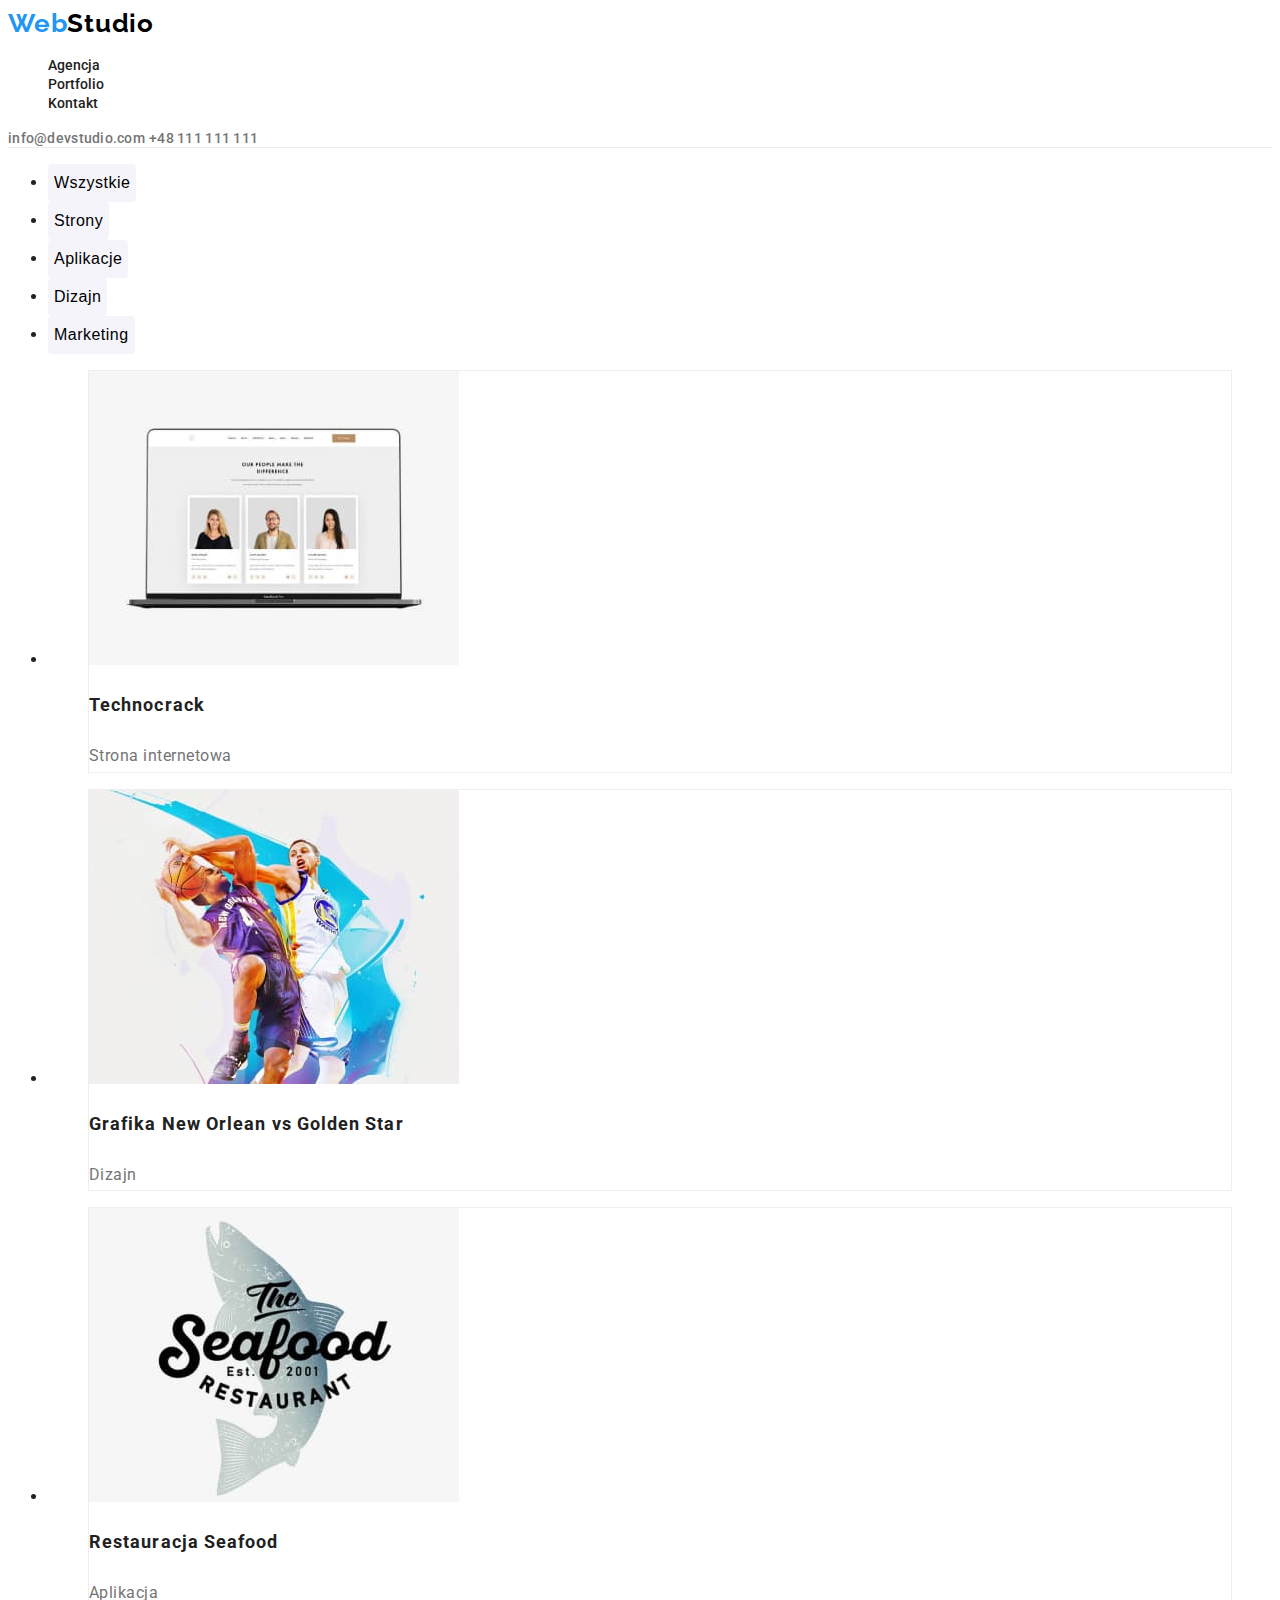
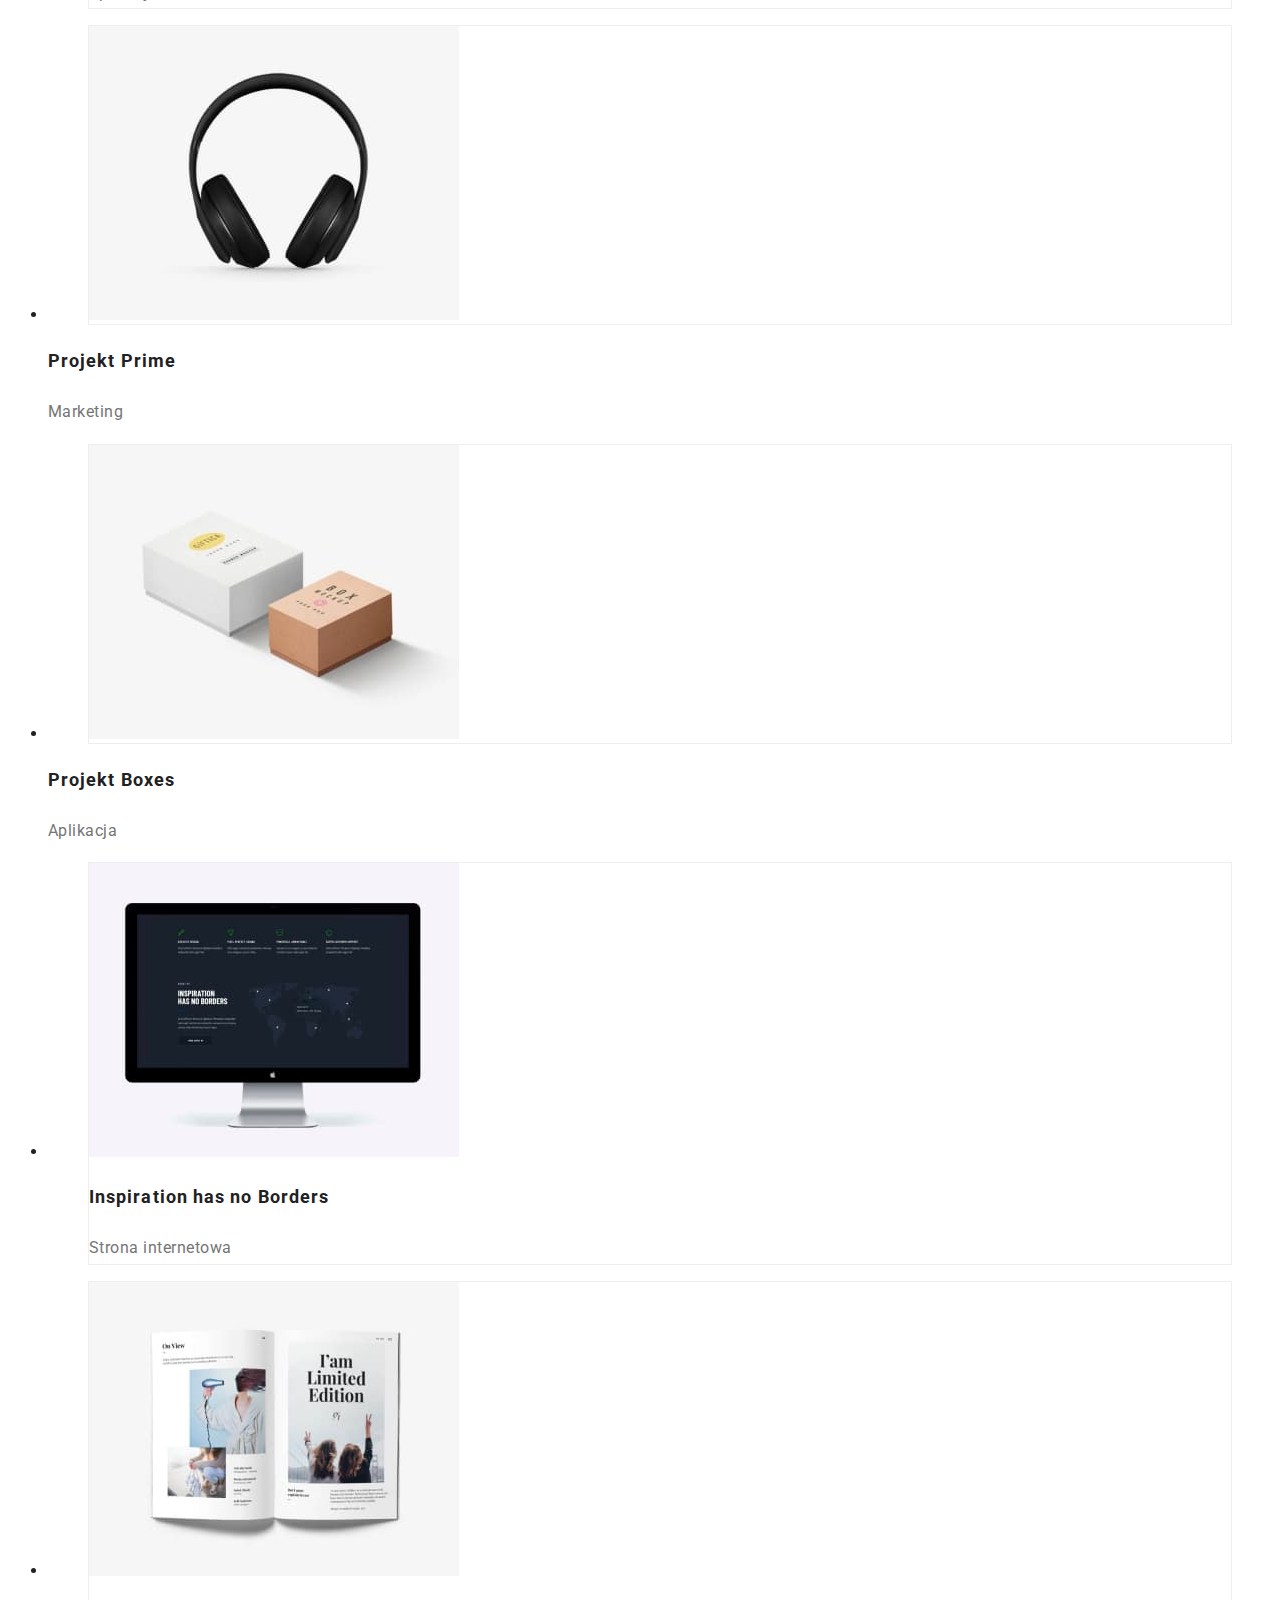
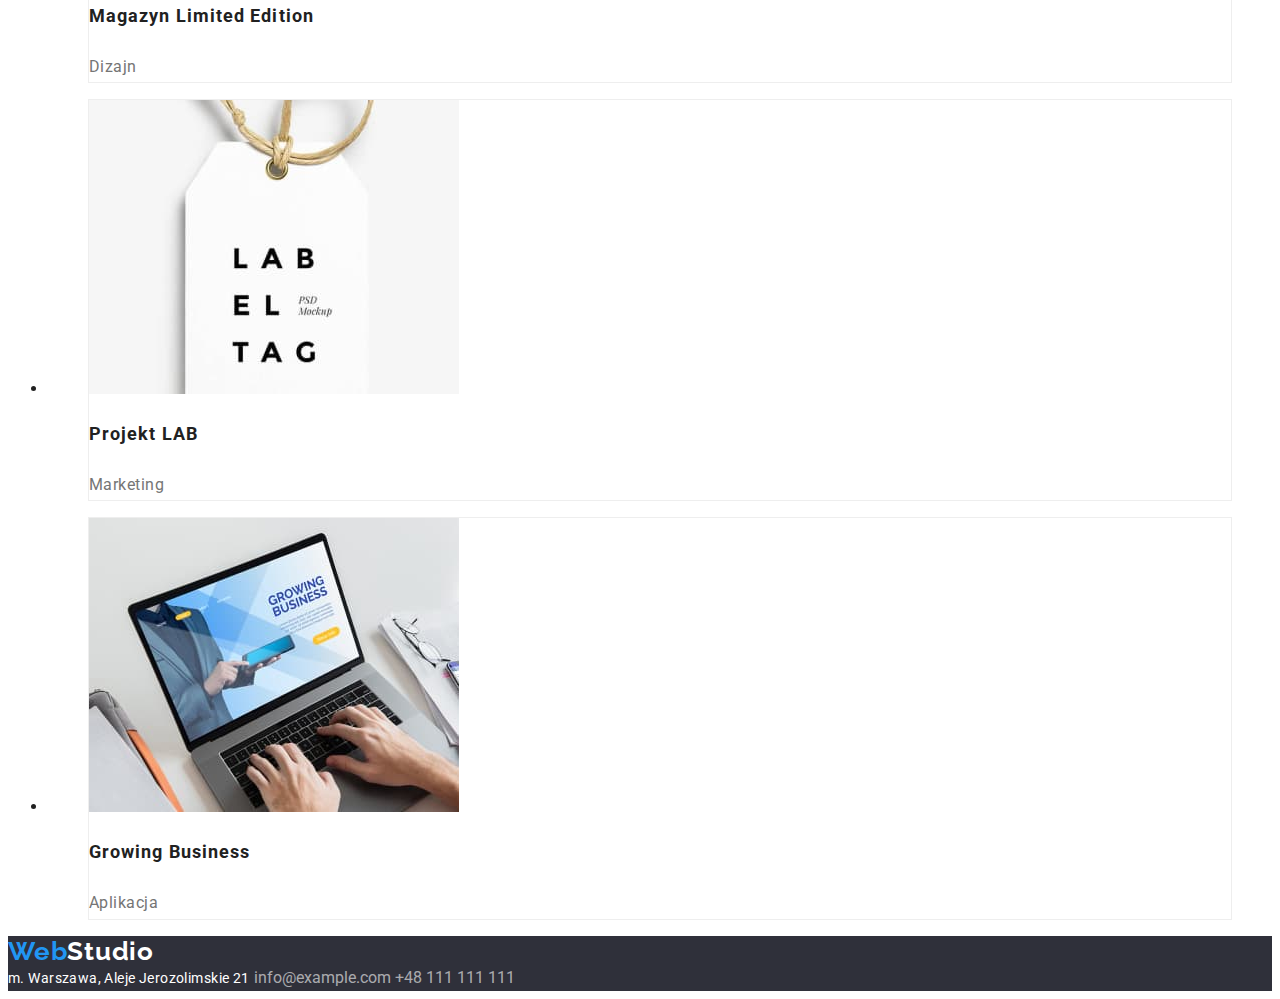
==== commit 9a4fd407: "I removed tag section and changed a class in footer" ====
--- a/portfolio.html
+++ b/portfolio.html
@@ -41,7 +41,6 @@
             </div>
         </header>
         <main>
-            <section>
                 <ul>
                     <li>
                         <button type="button" class="filter-button">Wszystkie</button>
@@ -59,8 +58,6 @@
                         <button type="button" class="filter-button">Marketing</button>
                     </li>
                 </ul>
-            </section>
-            <section>
                 <ul>
                     <li>
                         <figure class="photo-border">
@@ -71,7 +68,7 @@
                                 height="294px"
                             />
                             <figcaption>
-                                <span class="photo-title">Technocrack</span>
+                                <h3 class="photo-title">Technocrack</h3>
                                 <span class="photo-description">Strona internetowa</span>
                             </figcaption>
                         </figure>
@@ -85,7 +82,7 @@
                                 height="294px"
                             />
                             <figcaption>
-                                <span class="photo-title">Grafika New Orlean vs Golden Star</span>
+                                <h3 class="photo-title">Grafika New Orlean vs Golden Star</h3>
                                 <span class="photo-description">Dizajn</span>
                             </figcaption>
                         </figure>
@@ -99,7 +96,7 @@
                                 height="294px"
                             />
                             <figcaption>
-                                <span class="photo-title">Restauracja Seafood</span>
+                                <h3 class="photo-title">Restauracja Seafood</h3>
                                 <span class="photo-description">Aplikacja</span>
                             </figcaption>
                         </figure>
@@ -114,7 +111,7 @@
                             />
                         </figure>
                         <figcaption>
-                            <span class="photo-title">Projekt Prime</span>
+                            <h3 class="photo-title">Projekt Prime</h3>
                             <span class="photo-description">Marketing</span>
                         </figcaption>
                     </li>
@@ -128,7 +125,7 @@
                             />
                         </figure>
                         <figcaption>
-                            <span class="photo-title">Projekt Boxes</span>
+                            <h3 class="photo-title">Projekt Boxes</h3>
                             <span class="photo-description">Aplikacja</span>
                         </figcaption>
                     </li>
@@ -141,7 +138,7 @@
                                 height="294px"
                             />
                             <figcaption>
-                                <span class="photo-title">Inspiration has no Borders</span>
+                                <h3 class="photo-title">Inspiration has no Borders</h3>
                                 <span class="photo-description">Strona internetowa</span>
                             </figcaption>
                         </figure>
@@ -155,7 +152,7 @@
                                 height="294px"
                             />
                             <figcaption>
-                                <span class="photo-title">Magazyn Limited Edition</span>
+                                <h3 class="photo-title">Magazyn Limited Edition</h3>
                                 <span class="photo-description">Dizajn</span>
                             </figcaption>
                         </figure>
@@ -169,7 +166,7 @@
                                 height="294px"
                             />
                             <figcaption>
-                                <span class="photo-title">Projekt LAB</span>
+                                <h3 class="photo-title">Projekt LAB</h3>
                                 <span class="photo-description">Marketing</span>
                             </figcaption>
                         </figure>
@@ -183,7 +180,7 @@
                                 height="294px"
                             />
                             <figcaption>
-                                <span class="photo-title">Growing Business</span>
+                                <h3 class="photo-title">Growing Business</h3>
                                 <span class="photo-description">Aplikacja</span>
                             </figcaption>
                         </figure>
@@ -192,7 +189,7 @@
             </section>
         </main>
         <footer class="footer">
-            <a class="logo-footer" href="index.html" title="Strona główna"
+            <a class="logo" href="index.html" title="Strona główna"
                 ><span class="logo-color">Web</span>Studio</a
             >
             <address>
--- a/css/styles.css
+++ b/css/styles.css
@@ -1,4 +1,5 @@
 /* MAIN COLORS-COMMON*/
+
 :root {
     /* Text colors */
     --brand-color-black: #212121;
@@ -12,6 +13,7 @@
 }
 
 /* BODY-COMMON */
+
 body {
     font-family: 'Roboto', sans-serif;
     color: var(--brand-color-black);
@@ -58,7 +60,7 @@
     text-decoration: none;
 }
 
-.contact-link a:is(:hover, :focus, :active) {
+.contact-link:is(:hover, :focus, :active) {
     color: var(--brand-color-blue);
 }
 
@@ -201,21 +203,13 @@
 
 /* FOOTER-COMMON*/
 
-
 .footer {
     background-color: var(--brand-background-dark);
-} 
-
-.logo-footer {
-    font-family: 'Raleway', sans-serif;
-    font-weight: 700;
-    font-size: 26px;
-    line-height: 1.2;
-    letter-spacing: 0.03em;
-    text-decoration: none;
-    color: var(--brand-color-white);
-}
-
+}
+
+.footer .logo {
+    color: var(--brand-color-white);
+}
 
 .footer-address {
     color: var(--brand-color-white);
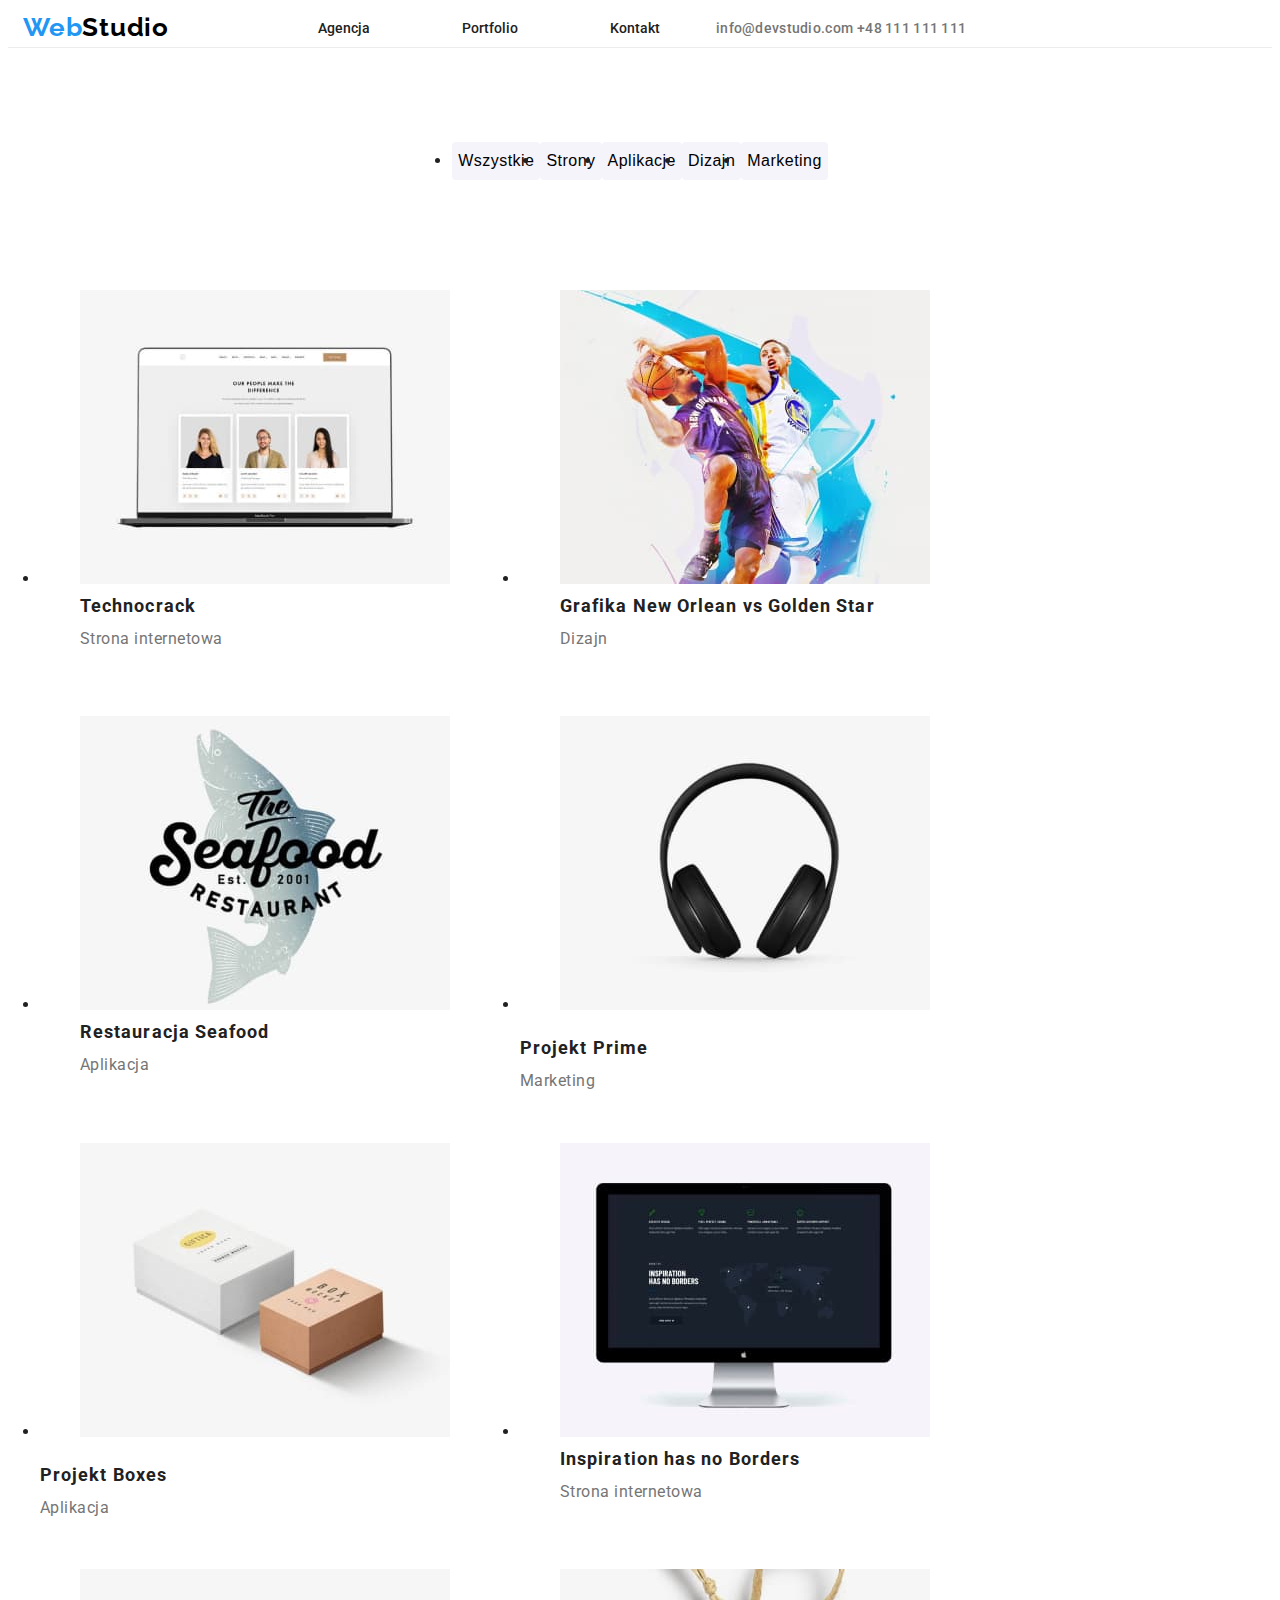
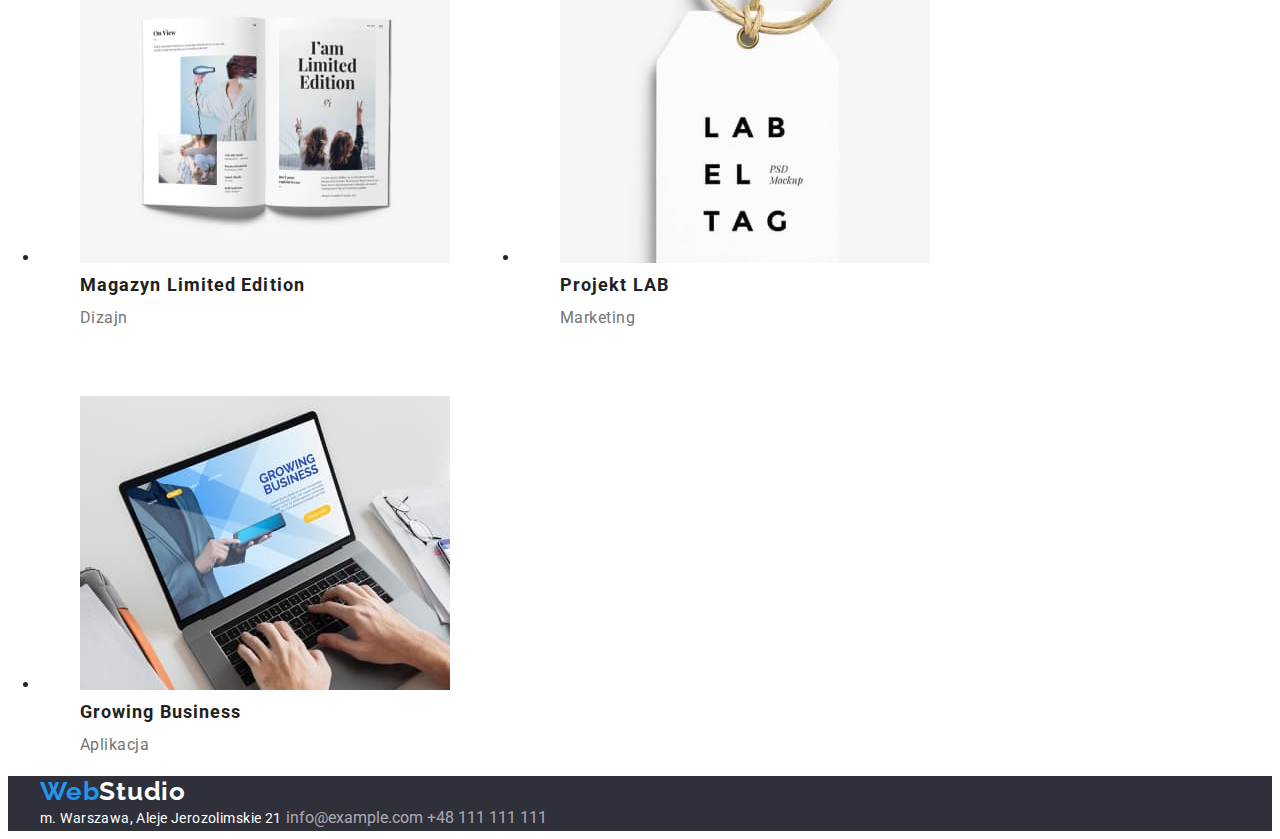
==== commit db01f672: "Added flex boxes" ====
--- a/portfolio.html
+++ b/portfolio.html
@@ -13,11 +13,12 @@
     </head>
     <body>
         <header class="header">
+            <div class="container">
             <a class="logo" href="index.html" title="Strona główna"
                 ><span class="logo-color">Web</span>Studio</a
             >
-            <nav>
-                <ul>
+            <nav class="site-nav">
+                <ul class="box">
                     <li>
                         <a class="nav-link" href="index.html">Agencja</a>
                     </li>
@@ -38,10 +39,13 @@
                 <a class="contact-link" href="tel:48111111111"
                     >+48 111 111 111</a
                 >
-            </div>
+            </div> 
+        </div>
         </header>
         <main>
-                <ul>
+            <section class="section">
+                <div class="container">
+                <ul class="box">
                     <li>
                         <button type="button" class="filter-button">Wszystkie</button>
                     </li>
@@ -58,8 +62,11 @@
                         <button type="button" class="filter-button">Marketing</button>
                     </li>
                 </ul>
-                <ul>
-                    <li>
+                </div>
+            </section>
+                    <div class="container">
+                <ul class="grid">
+                    <li class="grid-item">
                         <figure class="photo-border">
                             <img
                                 src="./images/technocrack.jpg"
@@ -73,7 +80,7 @@
                             </figcaption>
                         </figure>
                     </li>
-                    <li>
+                    <li class="grid-item">
                         <figure class="photo-border">
                             <img
                                 src="./images/new-orlean.jpg"
@@ -87,7 +94,7 @@
                             </figcaption>
                         </figure>
                     </li>
-                    <li>
+                    <li class="grid-item">
                         <figure class="photo-border">
                             <img
                                 src="./images/restaurant-seafood.jpg"
@@ -101,7 +108,7 @@
                             </figcaption>
                         </figure>
                     </li>
-                    <li>
+                    <li class="grid-item">
                         <figure class="photo-border">
                             <img
                                 src="./images/project-prime.jpg"
@@ -115,7 +122,7 @@
                             <span class="photo-description">Marketing</span>
                         </figcaption>
                     </li>
-                    <li>
+                    <li class="grid-item">
                         <figure class="photo-border">
                             <img
                                 src="./images/project-boxes.jpg"
@@ -129,7 +136,7 @@
                             <span class="photo-description">Aplikacja</span>
                         </figcaption>
                     </li>
-                    <li>
+                    <li class="grid-item">
                         <figure class="photo-border">
                             <img
                                 src="./images/inspiration.jpg"
@@ -143,7 +150,7 @@
                             </figcaption>
                         </figure>
                     </li>
-                    <li>
+                    <li class="grid-item">
                         <figure class="photo-border">
                             <img
                                 src="./images/magazine.jpg"
@@ -157,7 +164,7 @@
                             </figcaption>
                         </figure>
                     </li>
-                    <li>
+                    <li class="grid-item">
                         <figure class="photo-border">
                             <img
                                 src="./images/project-lab.jpg"
@@ -171,7 +178,7 @@
                             </figcaption>
                         </figure>
                     </li>
-                    <li>
+                    <li class="grid-item">
                         <figure class="photo-border">
                             <img
                                 src="./images/growing-business.jpg"
@@ -186,9 +193,10 @@
                         </figure>
                     </li>
                 </ul>
-            </section>
+            </div>
         </main>
         <footer class="footer">
+            <div class="container">
             <a class="logo" href="index.html" title="Strona główna"
                 ><span class="logo-color">Web</span>Studio</a
             >
@@ -203,6 +211,7 @@
                     >+48 111 111 111</a
                 >
             </address>
+        </div>
         </footer>
     </body>
 </html>
--- a/css/styles.css
+++ b/css/styles.css
@@ -1,3 +1,70 @@
+/* TAG SELECTORS STYLES RESET */
+p,
+ul,
+h1,
+h2,
+h3,
+ul {
+    margin: 0;
+    padding: 0;
+    border: 0;
+    outline: 0;
+}
+
+ul {
+    margin-left: 0;
+    margin-right: 0;
+}
+
+/* GENERAL SETTINGS*/
+.container {
+    max-width: 1200px;
+    width: 100%;
+    margin: 0 auto;
+    padding: 0 15px;
+}
+
+.header .container {
+display: inline-flex;
+align-items: center;
+}
+
+
+
+.box {
+    display: flex;
+    justify-content: center;
+    align-items: center;
+}
+
+.section {
+    padding-bottom: 94px;
+    padding-top: 94px;
+}
+
+/*GRID-PORTFOLIO*/
+
+:root {
+    --gap: 30px;
+    --element-in-row: 3;
+}
+
+.grid {
+    display: flex;
+    flex-wrap: wrap;
+    gap: var(--gap);
+    justify-items: center;
+    align-items: center;
+
+} 
+
+.grid-item {
+    flex-basis: calc(100%- (var(--element-in-row)-1 * var(--gap))) /
+        var(--element-in-row);
+}
+
+
+
 /* MAIN COLORS-COMMON*/
 
 :root {
@@ -7,9 +74,10 @@
     --brand-color-white: #fff;
     --brand-color-blue: #2196f3;
     /* Background colors */
-    --brand-background-light: #e5e5e5;
+    --brand-background-light: #f5f4fa;
     --brand-background-dark: #2f303a;
     --brand-background-white: var(--brand-color-white);
+    --photo-backround-white: #eeeeee;
 }
 
 /* BODY-COMMON */
@@ -23,6 +91,16 @@
 .header {
     color: var(--brand-background-white);
     border-bottom: 1px solid #ececec;
+    align-items: center;
+}
+
+.header ul {
+    display: flex;
+    padding: 10px;
+}
+
+.site-nav {
+    margin-left: 93px;
 }
 
 .logo {
@@ -33,6 +111,10 @@
     letter-spacing: 0.03em;
     text-decoration: none;
     color: #000;
+}
+
+.site-nav .box li{
+    margin:0px 46px
 }
 
 .logo-color {
@@ -139,7 +221,7 @@
 
 /* Section team */
 .team-background {
-    background-color: #f5f4fa;
+    background-color: var(--brand-background-light);
     text-align: center;
 }
 
@@ -165,7 +247,7 @@
 /* PORTFOLIO.HTML*/
 
 .filter-button {
-    background-color: #f5f4fa;
+    background-color: var(--brand-background-light);
     font-weight: 500;
     font-size: 16px;
     line-height: 1.6;
@@ -198,7 +280,7 @@
 }
 
 .photo-border {
-    border: 1px solid #eeeeee;
+    border: var(--photo-backround-white);
 }
 
 /* FOOTER-COMMON*/
@@ -219,12 +301,12 @@
     letter-spacing: 0.03em;
 }
 
-.address-link {
+.footer .address-link {
     color: rgba(255, 255, 255, 0.6);
     text-decoration: none;
     font-style: normal;
 }
 
-.address-link:is(:hover, :focus, :active) {
-    color: var(--brand-color-blue);
-}
+.footer .address-link:is(:hover, :focus, :active) {
+    color: var(--brand-color-blue);
+}
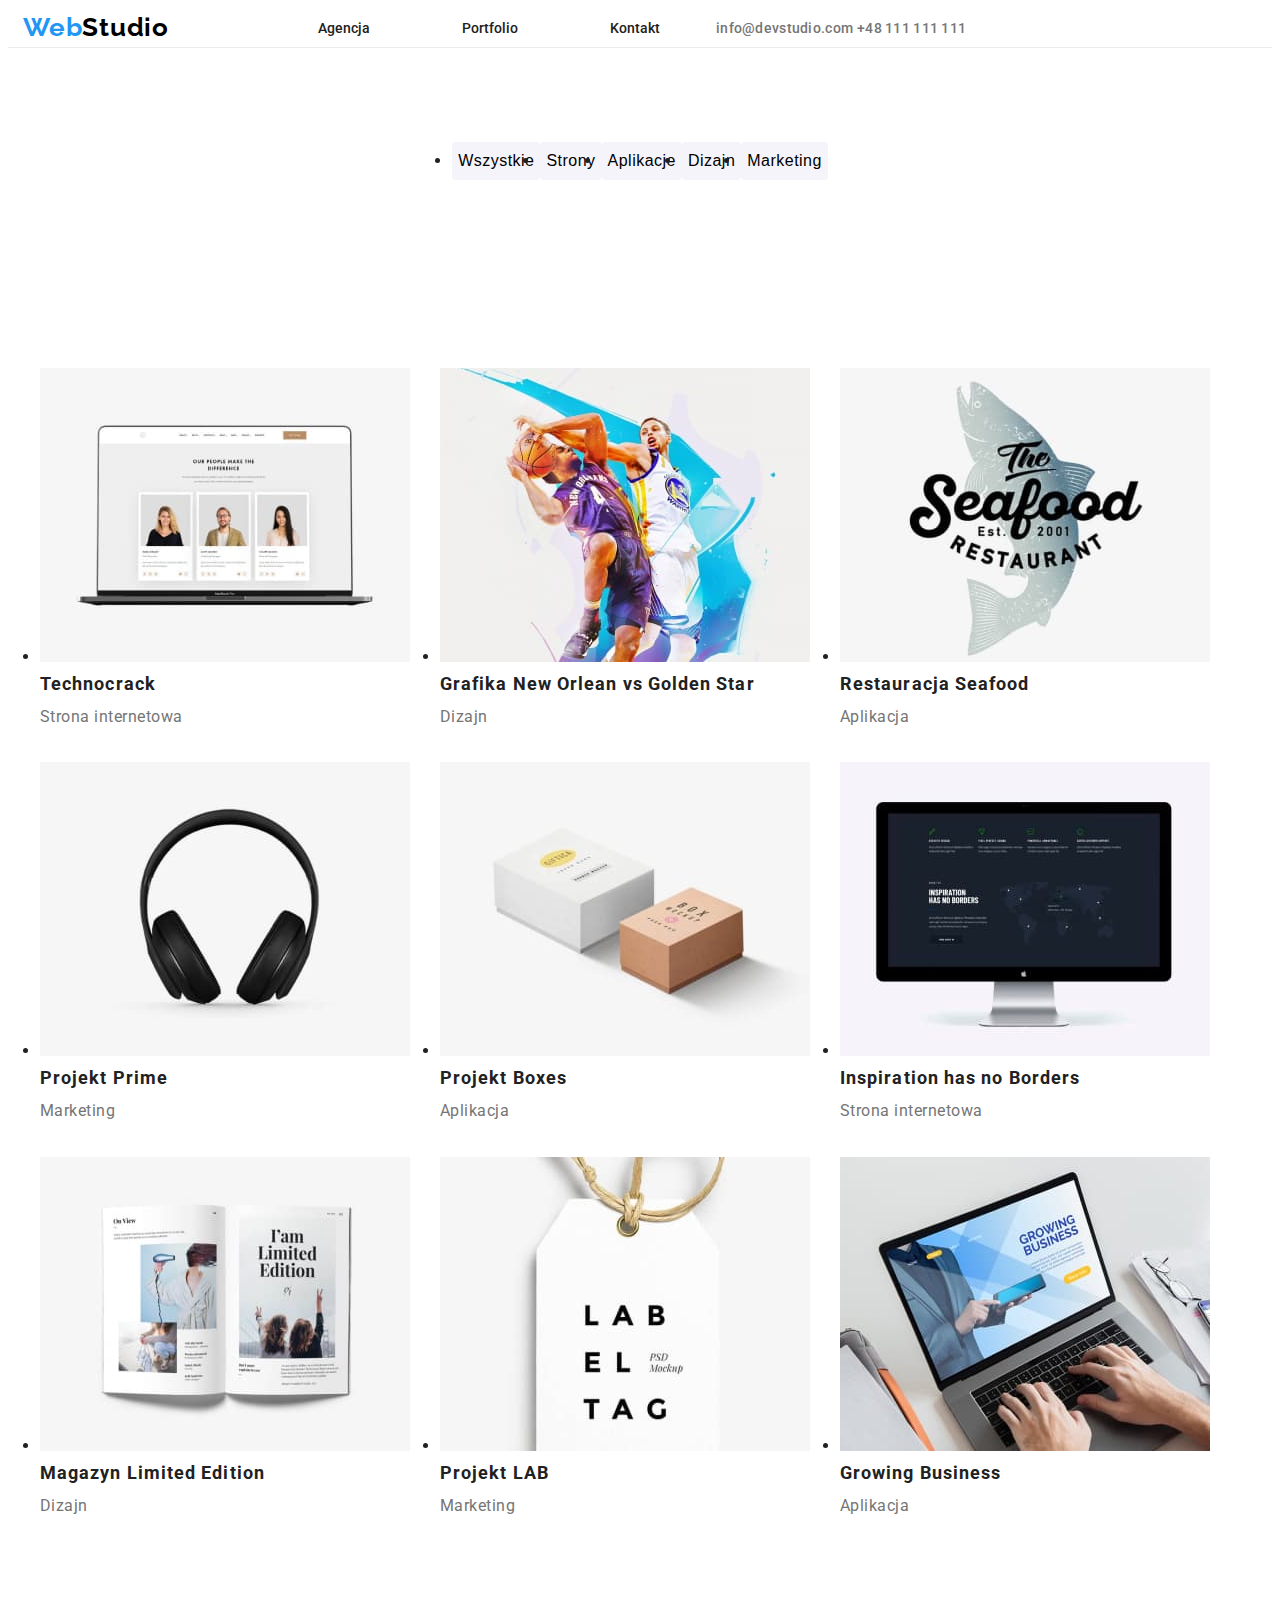
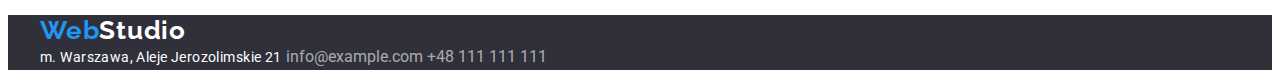
==== commit c4040401: "Added figure in tag selectors styles reset" ====
--- a/portfolio.html
+++ b/portfolio.html
@@ -64,6 +64,7 @@
                 </ul>
                 </div>
             </section>
+            <section class="section">
                     <div class="container">
                 <ul class="grid">
                     <li class="grid-item">
@@ -194,6 +195,7 @@
                     </li>
                 </ul>
             </div>
+        </section>
         </main>
         <footer class="footer">
             <div class="container">
--- a/css/styles.css
+++ b/css/styles.css
@@ -4,7 +4,8 @@
 h1,
 h2,
 h3,
-ul {
+ul,
+figure {
     margin: 0;
     padding: 0;
     border: 0;
@@ -25,11 +26,9 @@
 }
 
 .header .container {
-display: inline-flex;
-align-items: center;
-}
-
-
+    display: inline-flex;
+    align-items: center;
+}
 
 .box {
     display: flex;
@@ -55,15 +54,12 @@
     gap: var(--gap);
     justify-items: center;
     align-items: center;
-
-} 
+}
 
 .grid-item {
     flex-basis: calc(100%- (var(--element-in-row)-1 * var(--gap))) /
         var(--element-in-row);
 }
-
-
 
 /* MAIN COLORS-COMMON*/
 
@@ -113,8 +109,8 @@
     color: #000;
 }
 
-.site-nav .box li{
-    margin:0px 46px
+.site-nav .box li {
+    margin: 0px 46px;
 }
 
 .logo-color {
